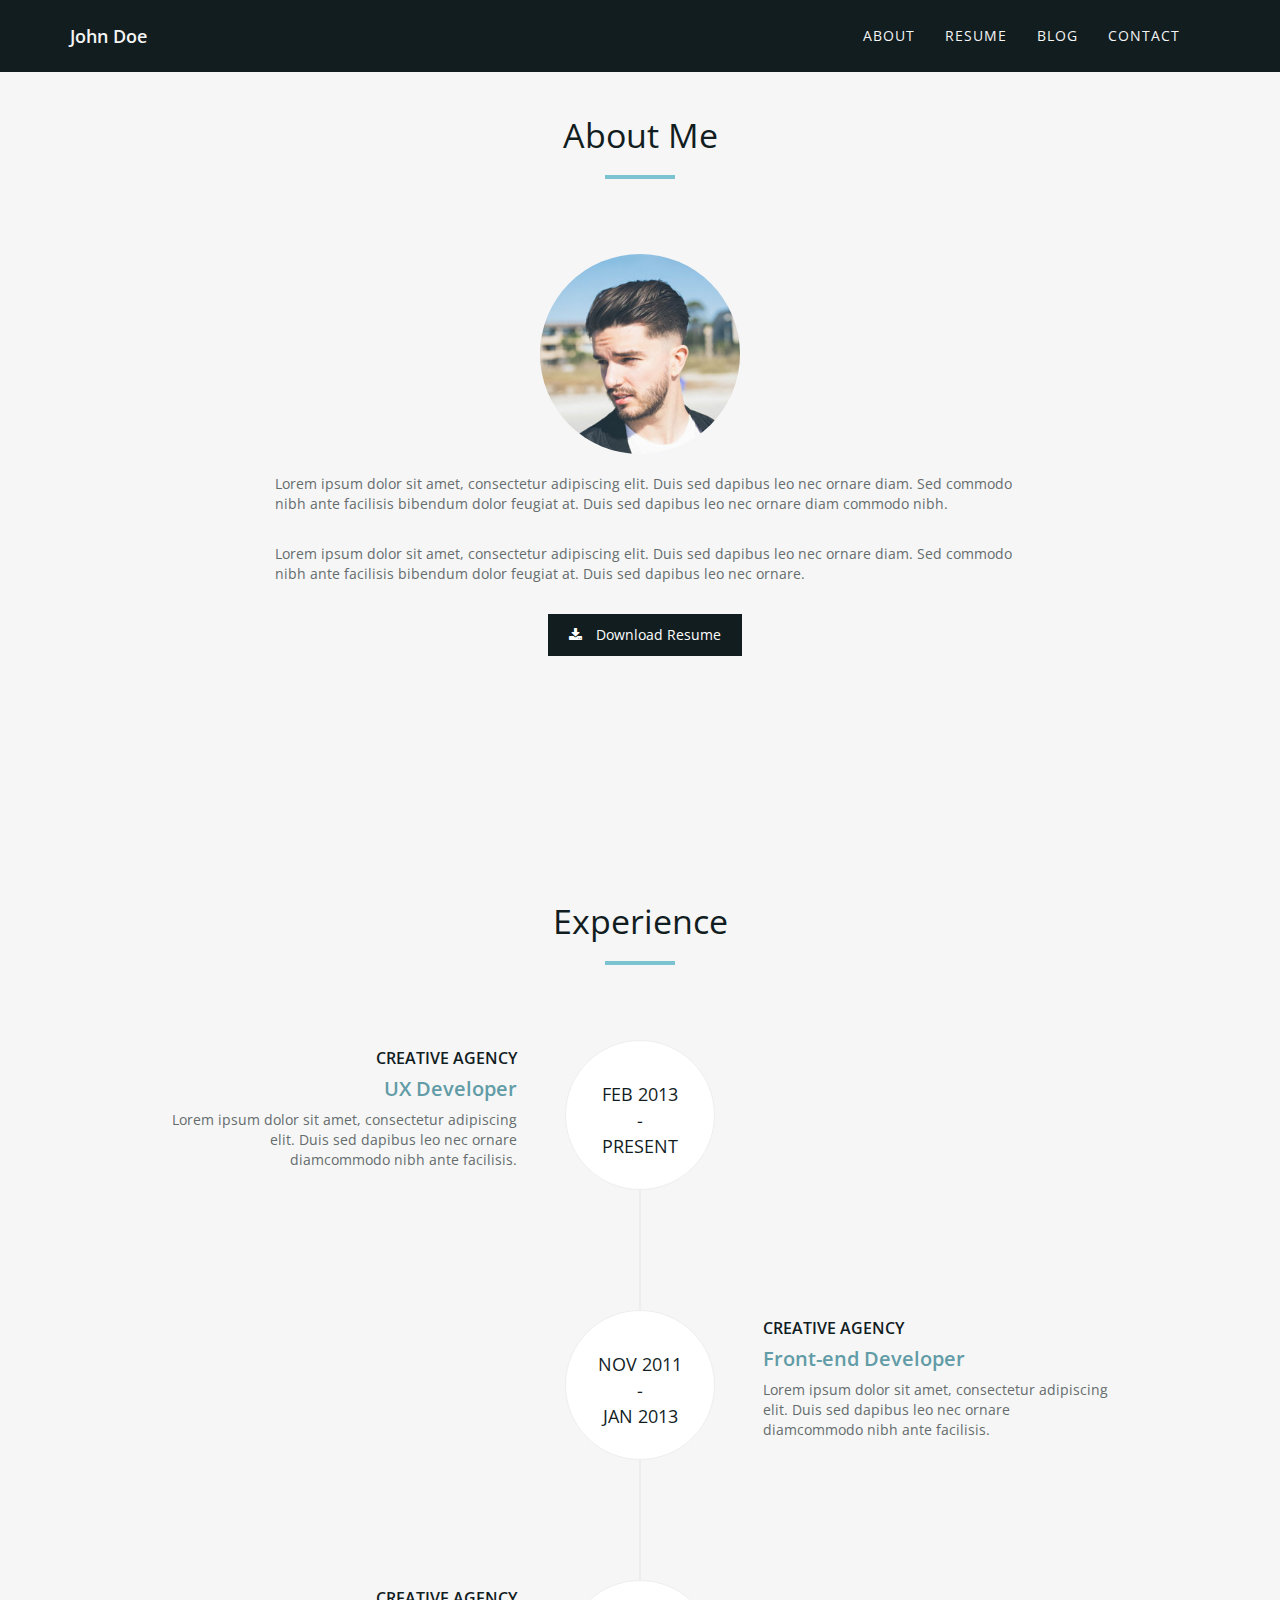
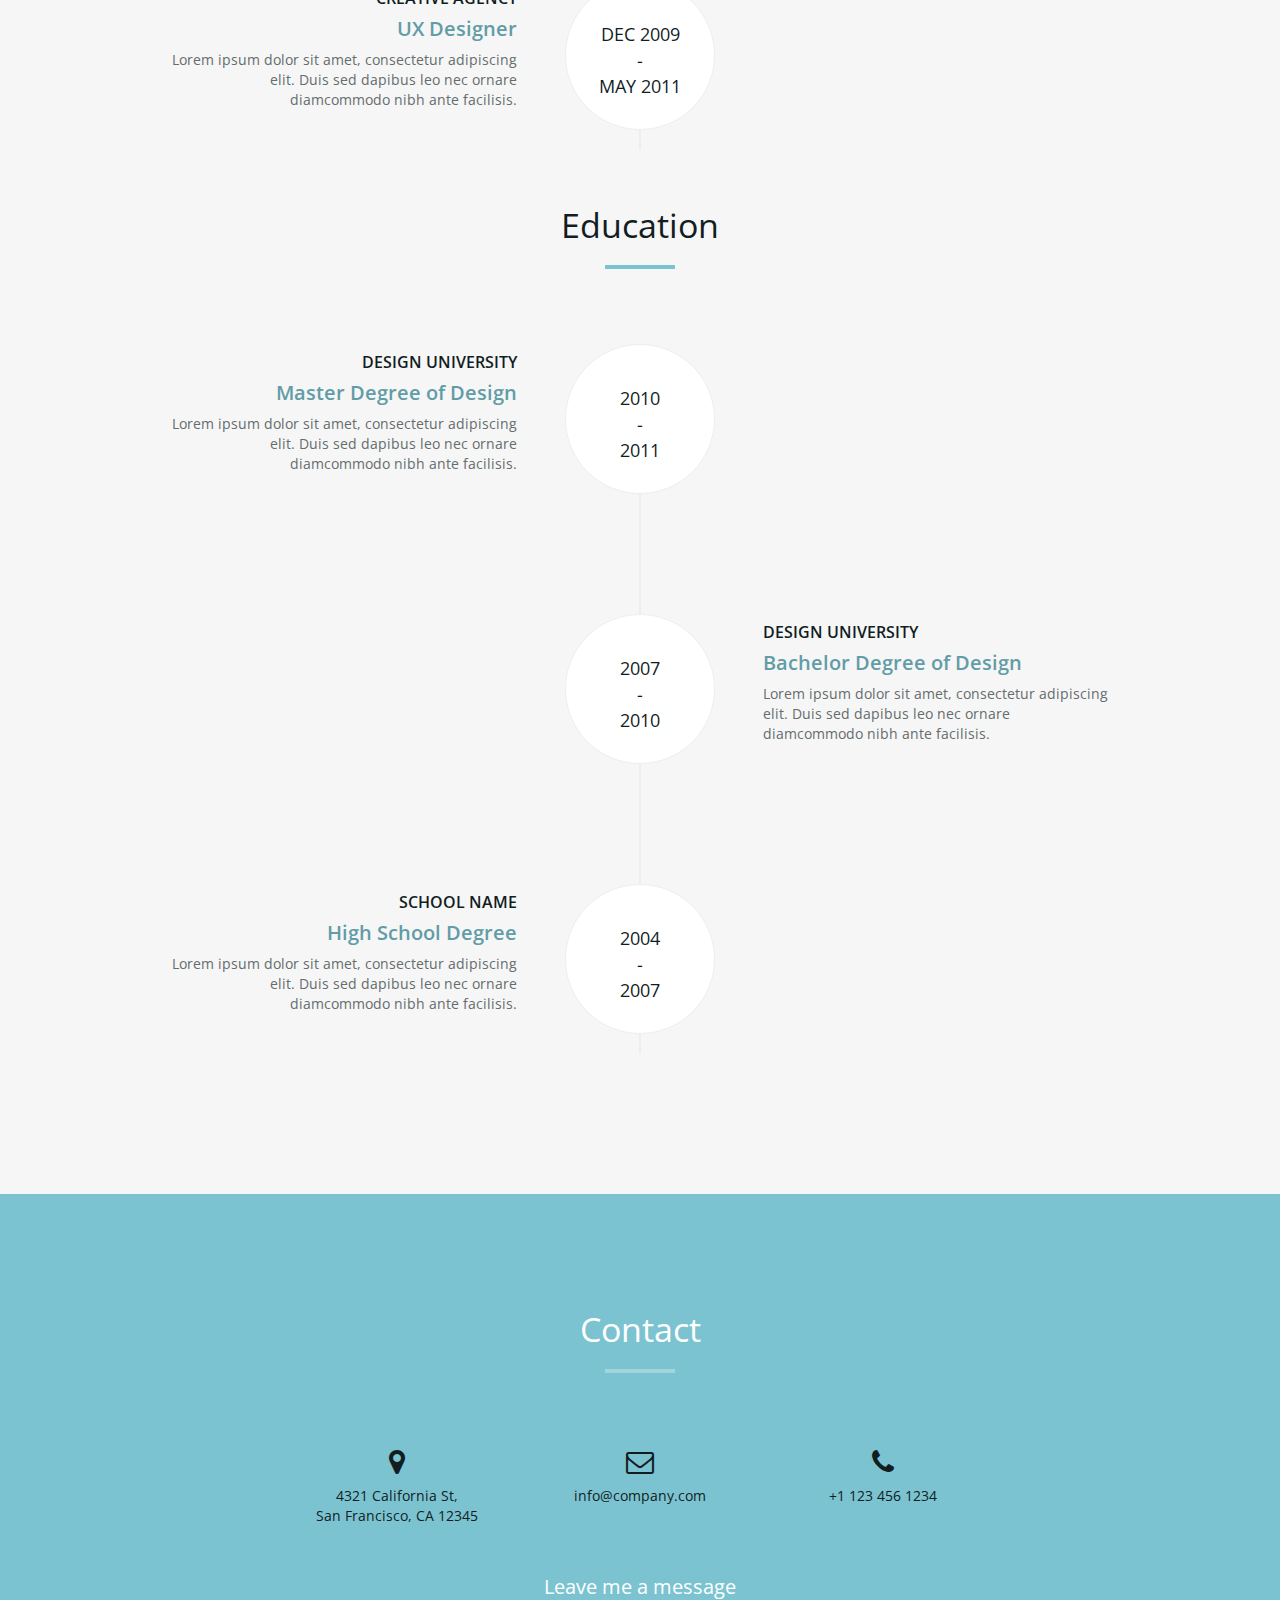
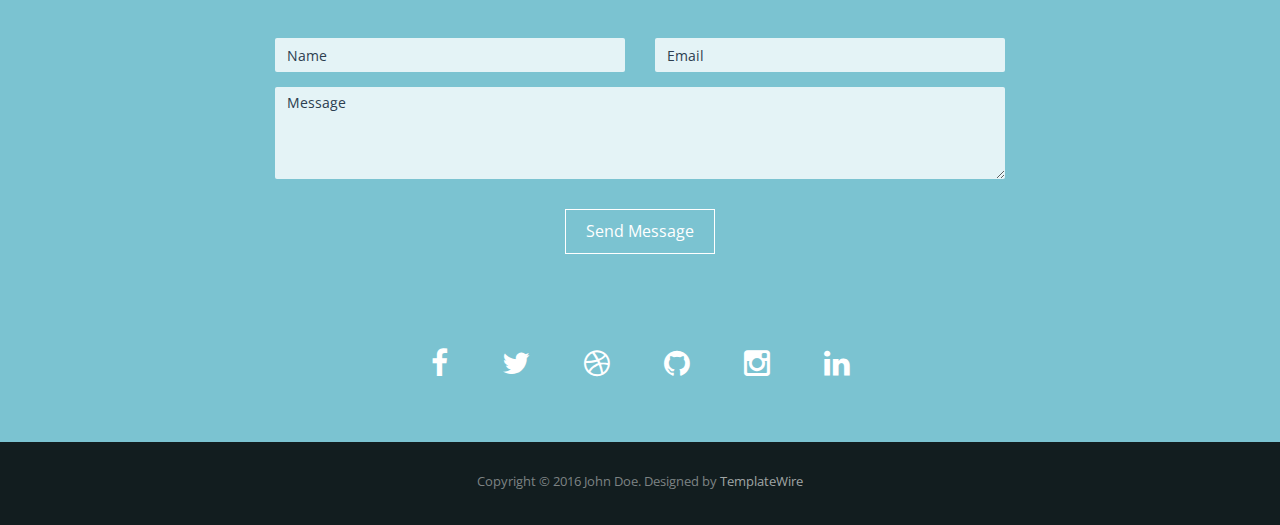
==== index.html @ 3c4998ad "first commit" ====
<!DOCTYPE html>
<html lang="en">
<head>
<meta charset="utf-8">
<meta name="viewport" content="width=device-width, initial-scale=1">
<title>John Doe - UX Designer & Front End Developer</title>
<meta name="description" content="">
<meta name="author" content="">

<!-- Favicons
    ================================================== -->
<link rel="shortcut icon" href="img/favicon.ico" type="image/x-icon">
<link rel="apple-touch-icon" href="img/apple-touch-icon.png">
<link rel="apple-touch-icon" sizes="72x72" href="img/apple-touch-icon-72x72.png">
<link rel="apple-touch-icon" sizes="114x114" href="img/apple-touch-icon-114x114.png">

<!-- Bootstrap -->
<link rel="stylesheet" type="text/css"  href="css/bootstrap.css">
<link rel="stylesheet" type="text/css" href="fonts/font-awesome/css/font-awesome.css">

<!-- Stylesheet
    ================================================== -->
<link rel="stylesheet" type="text/css"  href="css/style.css">
<link rel="stylesheet" type="text/css" href="css/prettyPhoto.css">
<link href='http://fonts.googleapis.com/css?family=Lato:400,700,900,300' rel='stylesheet' type='text/css'>
<link href='http://fonts.googleapis.com/css?family=Open+Sans:400,700,800,600,300' rel='stylesheet' type='text/css'>
<script type="text/javascript" src="js/modernizr.custom.js"></script>

<!-- HTML5 shim and Respond.js for IE8 support of HTML5 elements and media queries -->
<!-- WARNING: Respond.js doesn't work if you view the page via file:// -->
<!--[if lt IE 9]>
      <script src="https://oss.maxcdn.com/html5shiv/3.7.2/html5shiv.min.js"></script>
      <script src="https://oss.maxcdn.com/respond/1.4.2/respond.min.js"></script>
    <![endif]-->
</head>
<body id="page-top" data-spy="scroll" data-target=".navbar-fixed-top">

<!-- Navigation -->
<div id="nav">
  <nav class="navbar navbar-custom">
    <div class="container">
      <div class="navbar-header">
        <button type="button" class="navbar-toggle" data-toggle="collapse" data-target=".navbar-main-collapse"> <i class="fa fa-bars"></i> </button>
        <a class="navbar-brand page-scroll" href="#page-top">John Doe</a> </div>
      
      <!-- Collect the nav links, forms, and other content for toggling -->
      <div class="collapse navbar-collapse navbar-right navbar-main-collapse">
        <ul class="nav navbar-nav">
          <!-- Hidden li included to remove active class from about link when scrolled up past about section -->
          <li class="hidden"> <a href="#page-top"></a> </li>
          <li> <a class="page-scroll" href="#about">About</a> </li>
          <li> <a class="page-scroll" href="#resume">Resume</a> </li>
          <li> <a class="page-scroll" href="blog.html">Blog</a> </li>
          <li> <a class="page-scroll" href="#contact">Contact</a> </li>
        </ul>
      </div>
    </div>
  </nav>
</div>
<!-- About Section -->
<div id="about">
  <div class="container">
    <div class="section-title text-center center">
      <h2>About Me</h2>
      <hr>
    </div>
    <div class="row">
      <div class="col-md-12 text-center"><img src="img/about.jpg" class="img-responsive"></div>
      <div class="col-md-8 col-md-offset-2">
        <div class="about-text">
          <p>Lorem ipsum dolor sit amet, consectetur adipiscing elit. Duis sed dapibus leo nec ornare diam. Sed commodo nibh ante facilisis bibendum dolor feugiat at. Duis sed dapibus leo nec ornare diam commodo nibh.</p>
          <p>Lorem ipsum dolor sit amet, consectetur adipiscing elit. Duis sed dapibus leo nec ornare diam. Sed commodo nibh ante facilisis bibendum dolor feugiat at. Duis sed dapibus leo nec ornare.</p>
          <p class="text-center"><a class="btn btn-primary" href="#"><i class="fa fa-download"></i> Download Resume</a></p>
        </div>
      </div>
    </div>
  </div>
</div>
<!-- Resume Section -->
<div id="resume" class="text-center">
  <div class="container">
    <div class="section-title center">
      <h2>Experience</h2>
      <hr>
    </div>
    <div class="row">
      <div class="col-lg-12">
        <ul class="timeline">
          <li>
            <div class="timeline-image">
              <h4>Feb 2013 <br>
                - <br>
                Present </h4>
            </div>
            <div class="timeline-panel">
              <div class="timeline-heading">
                <h4>Creative Agency</h4>
                <h4 class="subheading">UX Developer</h4>
              </div>
              <div class="timeline-body">
                <p>Lorem ipsum dolor sit amet, consectetur adipiscing elit. Duis sed dapibus leo nec ornare diamcommodo nibh ante facilisis.</p>
              </div>
            </div>
          </li>
          <li class="timeline-inverted">
            <div class="timeline-image">
              <h4>Nov 2011 <br>
                - <br>
                Jan 2013 </h4>
            </div>
            <div class="timeline-panel">
              <div class="timeline-heading">
                <h4>Creative Agency</h4>
                <h4 class="subheading">Front-end Developer</h4>
              </div>
              <div class="timeline-body">
                <p>Lorem ipsum dolor sit amet, consectetur adipiscing elit. Duis sed dapibus leo nec ornare diamcommodo nibh ante facilisis.</p>
              </div>
            </div>
          </li>
          <li>
            <div class="timeline-image">
              <h4>Dec 2009 <br>
                - <br>
                May 2011 </h4>
            </div>
            <div class="timeline-panel">
              <div class="timeline-heading">
                <h4>Creative Agency</h4>
                <h4 class="subheading">UX Designer</h4>
              </div>
              <div class="timeline-body">
                <p>Lorem ipsum dolor sit amet, consectetur adipiscing elit. Duis sed dapibus leo nec ornare diamcommodo nibh ante facilisis.</p>
              </div>
            </div>
          </li>
        </ul>
      </div>
    </div>
  </div>
  <div class="container">
    <div class="section-title center">
      <h2>Education</h2>
      <hr>
    </div>
    <div class="row">
      <div class="col-lg-12">
        <ul class="timeline">
          
          <!-- Education Section-->
          
          <li>
            <div class="timeline-image">
              <h4>2010 <br>
                - <br>
                2011 </h4>
            </div>
            <div class="timeline-panel">
              <div class="timeline-heading">
                <h4>Design University</h4>
                <h4 class="subheading">Master Degree of Design</h4>
              </div>
              <div class="timeline-body">
                <p>Lorem ipsum dolor sit amet, consectetur adipiscing elit. Duis sed dapibus leo nec ornare diamcommodo nibh ante facilisis.</p>
              </div>
            </div>
          </li>
          <li class="timeline-inverted">
            <div class="timeline-image">
              <h4>2007 <br>
                - <br>
                2010 </h4>
            </div>
            <div class="timeline-panel">
              <div class="timeline-heading">
                <h4>Design University</h4>
                <h4 class="subheading">Bachelor Degree of Design</h4>
              </div>
              <div class="timeline-body">
                <p>Lorem ipsum dolor sit amet, consectetur adipiscing elit. Duis sed dapibus leo nec ornare diamcommodo nibh ante facilisis.</p>
              </div>
            </div>
          </li>
          <li>
            <div class="timeline-image">
              <h4>2004 <br>
                - <br>
                2007 </h4>
            </div>
            <div class="timeline-panel">
              <div class="timeline-heading">
                <h4>School Name</h4>
                <h4 class="subheading">High School Degree</h4>
              </div>
              <div class="timeline-body">
                <p class="text-muted">Lorem ipsum dolor sit amet, consectetur adipiscing elit. Duis sed dapibus leo nec ornare diamcommodo nibh ante facilisis.</p>
              </div>
            </div>
          </li>
        </ul>
      </div>
    </div>
  </div>
</div>
<!-- Contact Section -->
<div id="contact" class="text-center">
  <div class="container">
    <div class="section-title center">
      <h2>Contact</h2>
      <hr>
    </div>
    <div class="col-md-8 col-md-offset-2">
      <div class="col-md-4"> <i class="fa fa-map-marker fa-2x"></i>
        <p>4321 California St,<br>
          San Francisco, CA 12345</p>
      </div>
      <div class="col-md-4"> <i class="fa fa-envelope-o fa-2x"></i>
        <p>info@company.com</p>
      </div>
      <div class="col-md-4"> <i class="fa fa-phone fa-2x"></i>
        <p> +1 123 456 1234</p>
      </div>
      <div class="clearfix"></div>
    </div>
    <div class="col-md-8 col-md-offset-2">
      <h3>Leave me a message</h3>
      <form method="post" action="https://briskforms.com/go/5cc84fe80882f3be2bf9abbc630e8c89">
        <div class="row">
          <div class="col-md-6">
            <div class="form-group">
              <input type="text" id="name" class="form-control" placeholder="Name" required="required">
              <p class="help-block text-danger"></p>
            </div>
          </div>
          <div class="col-md-6">
            <div class="form-group">
              <input type="email" id="email" class="form-control" placeholder="Email" required="required">
              <p class="help-block text-danger"></p>
            </div>
          </div>
        </div>
        <div class="form-group">
          <textarea name="message" id="message" class="form-control" rows="4" placeholder="Message" required></textarea>
          <p class="help-block text-danger"></p>
        </div>
        <div id="success"></div>
        <button type="submit" class="btn btn-default">Send Message</button>
      </form>
      <div class="social">
        <ul>
          <li><a href="#"><i class="fa fa-facebook"></i></a></li>
          <li><a href="#"><i class="fa fa-twitter"></i></a></li>
          <li><a href="#"><i class="fa fa-dribbble"></i></a></li>
          <li><a href="#"><i class="fa fa-github"></i></a></li>
          <li><a href="#"><i class="fa fa-instagram"></i></a></li>
          <li><a href="#"><i class="fa fa-linkedin"></i></a></li>
        </ul>
      </div>
    </div>
  </div>
</div>
<div id="footer">
  <div class="container text-center">
    <div class="fnav">
      <p>Copyright &copy; 2016 John Doe. Designed by <a href="http://www.templatewire.com" rel="nofollow">TemplateWire</a></p>
    </div>
  </div>
</div>
<script type="text/javascript" src="js/jquery.1.11.1.js"></script> 
<script type="text/javascript" src="js/bootstrap.js"></script> 
<script type="text/javascript" src="js/SmoothScroll.js"></script> 
<script type="text/javascript" src="js/easypiechart.js"></script> 
<script type="text/javascript" src="js/jquery.prettyPhoto.js"></script> 
<script type="text/javascript" src="js/jquery.isotope.js"></script> 
<script type="text/javascript" src="js/jquery.counterup.js"></script> 
<script type="text/javascript" src="js/waypoints.js"></script> 
<script type="text/javascript" src="js/jqBootstrapValidation.js"></script> 
<script type="text/javascript" src="js/contact_me.js"></script> 
<script type="text/javascript" src="js/main.js"></script>
</body>
</html>
---- css/style.css ----
body, html {
	font-family: 'Open Sans', sans-serif;
	text-rendering: optimizeLegibility !important;
	-webkit-font-smoothing: antialiased !important;
	color: #656c6d;
	width: 100% !important;
	height: 100% !important;
}
h1 {
	font-weight: 700;
}
h1 strong {
	font-weight: 900;
}
h2 {
	line-height: 20px;
	margin: 0;
	color: #121d1f;
	font-weight: 400;
	margin-bottom: 30px;
	font-size: 34px;
}
h3, h4 {
	color: #121d1f;
	font-size: 20px;
	font-weight: 600;
}
h5 {
	text-transform: uppercase;
	font-weight: 700;
	line-height: 20px;
}
p.intro {
	font-size: 16px;
	margin: 12px 0 0;
	line-height: 24px;
	font-family: 'Open Sans', sans-serif;
}
a {
	color: #333;
}
a:hover, a:focus {
	text-decoration: none;
	color: #7bc3d1;
}
ul, ol {
	list-style: none;
}
.clearfix:after {
	visibility: hidden;
	display: block;
	font-size: 0;
	content: " ";
	clear: both;
	height: 0;
}
.clearfix {
	display: inline-block;
}
* html .clearfix {
	height: 1%;
}
.clearfix {
	display: block;
}
ul, ol {
	padding: 0;
	webkit-padding: 0;
	moz-padding: 0;
}
hr {
	height: 4px;
	width: 70px;
	text-align: center;
	position: relative;
	background: #7bc3d1;
	margin: 0 auto;
	margin-bottom: 30px;
	border: 0;
}
/* Navigation */
#nav {
	z-index: 9999;
}
#nav.affix {
	position: fixed;
	top: 0;
	width: 100%
}
.navbar-custom {
	margin-bottom: 0;
	background-color: #121d1f;
	border-radius: 0px;
	padding: 10px 0;
}
.navbar-custom .navbar-brand {
	font-weight: 600;
}
.navbar-custom .navbar-brand:focus {
	outline: 0;
}
.navbar-custom .navbar-brand .navbar-toggle {
	padding: 4px 6px;
	font-size: 16px;
	color: #fff;
}
.navbar-custom .navbar-brand .navbar-toggle:focus, .navbar-custom .navbar-brand .navbar-toggle:active {
	outline: 0;
}
.navbar-custom a {
	color: #f4f5f6;
}
.navbar-custom .nav li a {
	text-transform: uppercase;
	letter-spacing: 1px;
	-webkit-transition: background .3s ease-in-out;
	-moz-transition: background .3s ease-in-out;
	transition: background .3s ease-in-out;
}
.navbar-custom .nav li a:hover {
	outline: 0;
	color: #7bc3d1;
	background-color: transparent;
}
.navbar-custom .nav li a:focus, .navbar-custom .nav li a:active {
	outline: 0;
	background-color: transparent;
	color: #7bc3d1;
}
.navbar-custom .nav li.active {
	outline: 0;
}
.navbar-custom .nav li.active a {
	background-color: rgba(255,255,255,.3);
}
.navbar-custom .nav li.active a:hover {
	color: #fff;
}
.btn-default {
	color: #fff;
	background-color: transparent;
	border-color: #fff;
	padding: 10px 20px;
	margin: 0;
	font-size: 16px;
	border-radius: 0;
}
.btn-default:hover, .btn-default:focus, .btn-default.focus, .btn-default:active, .btn-default.active {
	color: #fff;
	background-color: #121d1f;
	border-color: #121d1f;
}
.btn-primary {
	color: #fff;
	background-color: #121d1f;
	padding: 10px 20px;
	border-color: #121d1f;
	border-radius: 0;
}
.btn-primary:hover, .btn-primary:focus, .btn-primary.focus, .btn-primary:active, .btn-primary.active {
	color: #fff;
	background-color: #7bc3d1;
	border-color: #7bc3d1;
}
.btn-primary i.fa {
	margin-right: 10px;
}
/* Home Section */
.intro {
	display: table;
	width: 100%;
	height: auto;
	padding: 100px 0;
	text-align: center;
	color: #fff;
	background: url(../img/intro-bg.jpg) no-repeat center top;
	background-color: #7bc3d1;
	-webkit-background-size: cover;
	-moz-background-size: cover;
	background-size: cover;
	-o-background-size: cover;
}
.section-title.center {
	padding: 25px 0 45px 0;
}
/* About Section */
#about {
	padding: 100px 0;
	background: #f6f6f6;
}
#about .about-text {
	margin-left: 10px;
}
#about img {
	border-radius: 50%;
	width: 200px;
	height: 200px;
	display: inline-block;
}
#about p {
	margin-top: 20px;
	margin-bottom: 30px;
}
/* Skills Section */
#skills {
	padding: 100px 0;
	background: #7bc3d1;
}
#skills h2 {
	color: #fff;
}
#skills hr {
	background: rgba(255,255,255,0.3);
}
#skills .skill {
	margin-bottom: 40px;
	text-align: center;
	padding: 0px;
}
#skills .skill h4 {
	font-weight: 600;
	color: #fff;
}
.chart {
	position: relative;
	display: inline-block;
	width: 152px;
	height: 152px;
	margin-bottom: 26px;
	text-align: center;
}
.chart canvas {
	position: absolute;
	top: 0;
	left: 0;
}
.percent {
	display: inline-block;
	font-size: 21px;
	color: #121d1f;
	line-height: 152px;
	z-index: 2;
}
.percent:after {
	content: '%';
	margin-left: 0.1em;
	font-size: .8em;
}
/* Portfolio Section */
#portfolio {
	padding: 80px 0;
	background: #ffffff; /* Old browsers */
	background: -moz-linear-gradient(top, #ffffff 0%, #f4f5f6 49%, #ffffff 100%); /* FF3.6+ */
	background: -webkit-gradient(linear, left top, left bottom, color-stop(0%, #ffffff), color-stop(49%, #f4f5f6), color-stop(100%, #ffffff)); /* Chrome,Safari4+ */
	background: -webkit-linear-gradient(top, #ffffff 0%, #f4f5f6 49%, #ffffff 100%); /* Chrome10+,Safari5.1+ */
	background: -o-linear-gradient(top, #ffffff 0%, #f4f5f6 49%, #ffffff 100%); /* Opera 11.10+ */
	background: -ms-linear-gradient(top, #ffffff 0%, #f4f5f6 49%, #ffffff 100%); /* IE10+ */
	background: linear-gradient(to bottom, #ffffff 0%, #f4f5f6 49%, #ffffff 100%); /* W3C */
filter: progid:DXImageTransform.Microsoft.gradient( startColorstr='#ffffff', endColorstr='#ffffff', GradientType=0 ); /* IE6-9 */
}
.categories {
	padding-bottom: 30px;
	text-align: center;
}
ul.cat li {
	display: inline-block;
}
ol.type li {
	display: inline-block;
	margin-left: 20px;
}
ol.type li a {
	background: #7bc3d1;
	color: #fff;
	padding: 6px 14px;
}
ol.type li a.active {
	background: #121d1f;
	color: #fff;
}
ol.type li a:hover {
	background: #121d1f;
	color: #fff;
}
.isotope-item {
	z-index: 2
}
.isotope-hidden.isotope-item {
	z-index: 1
}
.isotope, .isotope .isotope-item {
	/* change duration value to whatever you like */
	-webkit-transition-duration: 0.8s;
	-moz-transition-duration: 0.8s;
	transition-duration: 0.8s;
}
.isotope-item {
	margin-right: -1px;
	-webkit-backface-visibility: hidden;
	backface-visibility: hidden;
}
.isotope {
	-webkit-backface-visibility: hidden;
	backface-visibility: hidden;
	-webkit-transition-property: height, width;
	-moz-transition-property: height, width;
	transition-property: height, width;
}
.isotope .isotope-item {
	-webkit-backface-visibility: hidden;
	backface-visibility: hidden;
	-webkit-transition-property: -webkit-transform, opacity;
	-moz-transition-property: -moz-transform, opacity;
	transition-property: transform, opacity;
}
.portfolio-item {
	margin: 15px 0;
	-webkit-transition: all 0.5s ease-out;
	-moz-transition: all 0.5s ease-out;
	-ms-transition: all 0.5s ease-out;
	-o-transition: all 0.5s ease-out;
	transition: all 0.5s ease-out;
}
.portfolio-item:hover {
	-webkit-transform: scale(1.1);
	-moz-transform: scale(1.1);
	-ms-transform: scale(1.1);
	-o-transform: scale(1.1);
	transform: scale(1.1);
}
.portfolio-item .hover-bg {
	height: 260px;
	overflow: hidden;
	position: relative;
}
.hover-bg .hover-text {
	position: absolute;
	text-align: center;
	margin: 0 auto;
	color: #ffffff;
	background: rgba(0, 0, 0, 0.66);
	padding: 33% 0 0 0;
	height: 100%;
	width: 100%;
	opacity: 0;
	transition: all 0.5s;
}
.hover-bg .hover-text>h4 {
	opacity: 0;
	color: #fff;
	font-weight: 400;
	-webkit-transform: translateY(100%);
	transform: translateY(100%);
	transition: all 0.3s;
}
.hover-bg:hover .hover-text>h4 {
	opacity: 1;
	-webkit-backface-visibility: hidden;
	-webkit-transform: translateY(0);
	transform: translateY(0);
}
.hover-bg .hover-text>i {
	opacity: 0;
	-webkit-transform: translateY(0);
	transform: translateY(0);
	transition: all 0.3s;
}
.hover-bg:hover .hover-text>i {
	opacity: 1;
	-webkit-backface-visibility: hidden;
	-webkit-transform: translateY(100%);
	transform: translateY(100%);
}
.hover-bg:hover .hover-text {
	opacity: 1;
}
#portfolio i.fa {
	font-size: 20px;
	padding: 5px;
	color: #E87E04;
}
/* Achivements Section */
#achievements {
	padding: 100px 0;
	background: #7bc3d1;
}
#achievements h2 {
	color: #fff;
}
#achievements hr {
	background: rgba(255,255,255,0.3);
}
.achievement-box h4 {
	color: #fff;
	font-size: 20px;
	font-weight: 400;
	margin-left: 5px;
}
.achievement-box span.count {
	font-size: 52px;
	font-weight: 600;
	display: block;
	color: #121d1f;
	padding: 0;
	margin: 0;
}
/* Resume Section */
#resume {
	padding: 100px 0;
	background: #f6f6f6;
}
.timeline {
	position: relative;
	padding: 0;
	list-style: none;
}
.timeline:before {
	content: "";
	position: absolute;
	top: 0;
	bottom: 0;
	left: 40px;
	width: 2px;
	margin-left: -1.5px;
	background-color: #eee;
}
.timeline>li {
	position: relative;
	margin-bottom: 50px;
	min-height: 50px;
}
.timeline>li:before, .timeline>li:after {
	content: " ";
	display: table;
}
.timeline>li:after {
	clear: both;
}
.timeline>li .timeline-panel {
	float: right;
	position: relative;
	width: 100%;
	padding: 0 20px 0 100px;
	text-align: left;
}
.timeline>li .timeline-panel:before {
	right: auto;
	left: -15px;
	border-right-width: 15px;
	border-left-width: 0;
}
.timeline>li .timeline-panel:after {
	right: auto;
	left: -14px;
	border-right-width: 14px;
	border-left-width: 0;
}
.timeline>li .timeline-image {
	z-index: 100;
	position: absolute;
	left: 0;
	width: 70px;
	height: 70px;
	margin-left: 0;
	border: 1px solid #eee;
	border-radius: 100%;
	text-align: center;
	background: #fff;
}
.timeline>li .timeline-image h4 {
	margin-top: 20px;
	font-size: 14px;
	text-transform: uppercase;
}
.timeline>li.timeline-inverted>.timeline-panel {
	float: right;
	padding: 0 20px 0 100px;
	text-align: left;
}
.timeline>li.timeline-inverted>.timeline-panel:before {
	right: auto;
	left: -15px;
	border-right-width: 15px;
	border-left-width: 0;
}
.timeline>li.timeline-inverted>.timeline-panel:after {
	right: auto;
	left: -14px;
	border-right-width: 14px;
	border-left-width: 0;
}
.timeline>li:last-child {
	margin-bottom: 40px;
}
.timeline .timeline-heading h4 {
	margin-top: 0;
	text-transform: uppercase;
	font-size: 16px;
}
.timeline .timeline-heading h2 {
	margin-top: 30px;
}
.timeline .timeline-heading h4.subheading {
	text-transform: none;
	color: #629ca7;
	font-size: 20px;
}
.timeline .timeline-body>p, .timeline .timeline-body>ul {
	margin-bottom: 0;
}
/* Contact Section */
#contact {
	padding: 100px 0 40px 0;
	color: #121d1f;
	background: #7bc3d1;
}
#contact h2 {
	color: #fff;
}
#contact hr {
	background: rgba(255,255,255,0.3);
}
#contact h3 {
	padding-top: 20px;
	font-size: 20px;
	font-weight: 400;
	color: #fff;
}
#contact form {
	padding: 30px 0;
}
#contact i.fa {
	color: #121d1f;
	margin-bottom: 10px;
}
#contact .text-danger {
	color: #E87E04;
	text-align: left;
}
label {
	font-size: 12px;
	font-weight: 400;
	font-family: 'Open Sans', sans-serif;
	float: left;
}
#contact .form-control {
	display: block;
	width: 100%;
	padding: 6px 12px;
	font-size: 14px;
	line-height: 1.42857143;
	color: #2c3e50;
	background-color: rgba(255,255,255,0.8);
	background-image: none;
	border: 0;
	border-radius: 2px;
	-webkit-box-shadow: none;
	box-shadow: none;
	-webkit-transition: none;
	-o-transition: none;
	transition: none;
}
#contact .form-control:focus {
	border-color: inherit;
	outline: 0;
	-webkit-box-shadow: transparent;
	box-shadow: transparent;
}
.form-control::-webkit-input-placeholder {
color: #2c3e50;
}
.form-control:-moz-placeholder {
color: #2c3e50;
}
.form-control::-moz-placeholder {
color: #2c3e50;
}
.form-control:-ms-input-placeholder {
color: #2c3e50;
}
#contact .social {
	margin-top: 60px;
}
#contact .social ul li {
	display: inline-block;
	margin: 0 20px;
}
#contact .social i.fa {
	font-size: 30px;
	padding: 4px 5px;
	color: #fff;
	transition: all 0.5s;
}
#contact .social i.fa:hover {
	color: #121d1f;
}
#contact .btn {
	background-color: transparent;
	border: 1px solid #fff;
	border-radius: 0;
	padding: 10px 20px;
	color: #fff;
	margin-top: 15px;
}
#contact .btn:hover, #contact .btn:focus {
	background-color: #121d1f;
	border: 1px solid #121d1f;
}
.btn:active, .btn.active {
	background-image: none;
	outline: 0;
	-webkit-box-shadow: none;
	box-shadow: none;
}
a:focus, .btn:focus, .btn:active:focus, .btn.active:focus, .btn.focus, .btn:active.focus, .btn.active.focus {
	outline: none;
	outline-offset: none;
}
/* Footer Section*/
#footer {
	background: #121d1f;
	color: #7d8384;
	padding: 30px 0 25px 0;
}
#footer p {
	font-size: 13px;
}
#footer a {
	color: #a0a5a5;
}
#footer a:hover {
	color: #7bc3d1;
}

/* Media Queries */
@media(min-width:768px) {
.intro {
	height: 100%;
	padding: 0;
	text-align: left;
	color: #fff;
}
.intro H1 {
	font-size: 60px;
	font-weight: 500;
	letter-spacing: -2px;
}
.intro .name {
	font-weight: 600;
}
.intro .intro-text {
	max-width: 75%;
}
.intro .intro-text p {
	font-family: 'Lato', sans-serif;
	font-size: 20px;
	margin-bottom: 40px;
	margin-top: 20px;
}
section {
	padding: 120px 0;
}
header .intro-text {
	padding-top: 300px;
	padding-bottom: 200px;
}
.timeline:before {
	left: 50%;
}
.timeline>li {
	margin-bottom: 100px;
	min-height: 100px;
}
.timeline>li .timeline-panel {
	float: left;
	width: 41%;
	padding: 0 20px 20px 30px;
	text-align: right;
}
.timeline>li .timeline-image {
	left: 50%;
	width: 100px;
	height: 100px;
	margin-left: -50px;
}
.timeline>li .timeline-image h4 {
	margin-top: 16px;
	line-height: 18px;
	font-weight: 400;
}
.timeline>li.timeline-inverted>.timeline-panel {
	float: right;
	padding: 0 30px 20px 20px;
	text-align: left;
}
}

@media(min-width:992px) {
#here-me h1 {
	margin: 10px 0 0px;
}
.timeline>li {
	min-height: 150px;
}
.timeline>li .timeline-panel {
	padding: 0 20px 20px;
}
.timeline>li .timeline-image {
	width: 150px;
	height: 150px;
	margin-left: -75px;
}
.timeline>li .timeline-image h4 {
	margin-top: 30px;
	font-size: 18px;
	line-height: 26px;
}
.timeline>li.timeline-inverted>.timeline-panel {
	padding: 0 20px 20px;
}
}

@media(min-width:1200px) {
.timeline>li {
	min-height: 170px;
}
.timeline>li .timeline-panel {
	padding: 10px 20px 20px 100px;
}
.timeline>li .timeline-image {
	width: 150px;
	height: 150px;
	margin-left: -75px;
}
.timeline>li .timeline-image h4 {
	margin-top: 40px;
	font-weight: 400;
}
.timeline>li.timeline-inverted>.timeline-panel {
	padding: 10px 100px 20px 20px;
}
}
---- css/prettyPhoto.css ----
div.pp_default .pp_top,div.pp_default .pp_top .pp_middle,div.pp_default .pp_top .pp_left,div.pp_default .pp_top .pp_right,div.pp_default .pp_bottom,div.pp_default .pp_bottom .pp_left,div.pp_default .pp_bottom .pp_middle,div.pp_default .pp_bottom .pp_right{height:13px}
div.pp_default .pp_top .pp_left{background:url(../img/prettyPhoto/default/sprite.png) -78px -93px no-repeat}
div.pp_default .pp_top .pp_middle{background:url(../img/prettyPhoto/default/sprite_x.png) top left repeat-x}
div.pp_default .pp_top .pp_right{background:url(../img/prettyPhoto/default/sprite.png) -112px -93px no-repeat}
div.pp_default .pp_content .ppt{color:#f8f8f8}
div.pp_default .pp_content_container .pp_left{background:url(../img/prettyPhoto/default/sprite_y.png) -7px 0 repeat-y;padding-left:13px}
div.pp_default .pp_content_container .pp_right{background:url(../img/prettyPhoto/default/sprite_y.png) top right repeat-y;padding-right:13px}
div.pp_default .pp_next:hover{background:url(../img/prettyPhoto/default/sprite_next.png) center right no-repeat;cursor:pointer}
div.pp_default .pp_previous:hover{background:url(../img/prettyPhoto/default/sprite_prev.png) center left no-repeat;cursor:pointer}
div.pp_default .pp_expand{background:url(../img/prettyPhoto/default/sprite.png) 0 -29px no-repeat;cursor:pointer;width:28px;height:28px}
div.pp_default .pp_expand:hover{background:url(../img/prettyPhoto/default/sprite.png) 0 -56px no-repeat;cursor:pointer}
div.pp_default .pp_contract{background:url(../img/prettyPhoto/default/sprite.png) 0 -84px no-repeat;cursor:pointer;width:28px;height:28px}
div.pp_default .pp_contract:hover{background:url(../img/prettyPhoto/default/sprite.png) 0 -113px no-repeat;cursor:pointer}
div.pp_default .pp_close{width:30px;height:30px;background:url(../img/prettyPhoto/default/sprite.png) 2px 1px no-repeat;cursor:pointer}
div.pp_default .pp_gallery ul li a{background:url(../img/prettyPhoto/default/default_thumb.png) center center #f8f8f8;border:1px solid #aaa}
div.pp_default .pp_social{margin-top:7px}
div.pp_default .pp_gallery a.pp_arrow_previous,div.pp_default .pp_gallery a.pp_arrow_next{position:static;left:auto}
div.pp_default .pp_nav .pp_play,div.pp_default .pp_nav .pp_pause{background:url(../img/prettyPhoto/default/sprite.png) -51px 1px no-repeat;height:30px;width:30px}
div.pp_default .pp_nav .pp_pause{background-position:-51px -29px}
div.pp_default a.pp_arrow_previous,div.pp_default a.pp_arrow_next{background:url(../img/prettyPhoto/default/sprite.png) -31px -3px no-repeat;height:20px;width:20px;margin:4px 0 0}
div.pp_default a.pp_arrow_next{left:52px;background-position:-82px -3px}
div.pp_default .pp_content_container .pp_details{margin-top:5px}
div.pp_default .pp_nav{clear:none;height:30px;width:110px;position:relative}
div.pp_default .pp_nav .currentTextHolder{font-family:Georgia;font-style:italic;color:#999;font-size:11px;left:75px;line-height:25px;position:absolute;top:2px;margin:0;padding:0 0 0 10px}
div.pp_default .pp_close:hover,div.pp_default .pp_nav .pp_play:hover,div.pp_default .pp_nav .pp_pause:hover,div.pp_default .pp_arrow_next:hover,div.pp_default .pp_arrow_previous:hover{opacity:0.7}
div.pp_default .pp_description{font-size:13px;font-weight:500;line-height:14px;margin:5px 50px 5px 0}
div.pp_default .pp_bottom .pp_left{background:url(../img/prettyPhoto/default/sprite.png) -78px -127px no-repeat}
div.pp_default .pp_bottom .pp_middle{background:url(../img/prettyPhoto/default/sprite_x.png) bottom left repeat-x}
div.pp_default .pp_bottom .pp_right{background:url(../img/prettyPhoto/default/sprite.png) -112px -127px no-repeat}
div.pp_default .pp_loaderIcon{background:url(../img/prettyPhoto/default/loader.gif) center center no-repeat}
div.light_rounded .pp_top .pp_left{background:url(../img/prettyPhoto/light_rounded/sprite.png) -88px -53px no-repeat}
div.light_rounded .pp_top .pp_right{background:url(../img/prettyPhoto/light_rounded/sprite.png) -110px -53px no-repeat}
div.light_rounded .pp_next:hover{background:url(../img/prettyPhoto/light_rounded/btnNext.png) center right no-repeat;cursor:pointer}
div.light_rounded .pp_previous:hover{background:url(../img/prettyPhoto/light_rounded/btnPrevious.png) center left no-repeat;cursor:pointer}
div.light_rounded .pp_expand{background:url(../img/prettyPhoto/light_rounded/sprite.png) -31px -26px no-repeat;cursor:pointer}
div.light_rounded .pp_expand:hover{background:url(../img/prettyPhoto/light_rounded/sprite.png) -31px -47px no-repeat;cursor:pointer}
div.light_rounded .pp_contract{background:url(../img/prettyPhoto/light_rounded/sprite.png) 0 -26px no-repeat;cursor:pointer}
div.light_rounded .pp_contract:hover{background:url(../img/prettyPhoto/light_rounded/sprite.png) 0 -47px no-repeat;cursor:pointer}
div.light_rounded .pp_close{width:75px;height:22px;background:url(../img/prettyPhoto/light_rounded/sprite.png) -1px -1px no-repeat;cursor:pointer}
div.light_rounded .pp_nav .pp_play{background:url(../img/prettyPhoto/light_rounded/sprite.png) -1px -100px no-repeat;height:15px;width:14px}
div.light_rounded .pp_nav .pp_pause{background:url(../img/prettyPhoto/light_rounded/sprite.png) -24px -100px no-repeat;height:15px;width:14px}
div.light_rounded .pp_arrow_previous{background:url(../img/prettyPhoto/light_rounded/sprite.png) 0 -71px no-repeat}
div.light_rounded .pp_arrow_next{background:url(../img/prettyPhoto/light_rounded/sprite.png) -22px -71px no-repeat}
div.light_rounded .pp_bottom .pp_left{background:url(../img/prettyPhoto/light_rounded/sprite.png) -88px -80px no-repeat}
div.light_rounded .pp_bottom .pp_right{background:url(../img/prettyPhoto/light_rounded/sprite.png) -110px -80px no-repeat}
div.dark_rounded .pp_top .pp_left{background:url(../img/prettyPhoto/dark_rounded/sprite.png) -88px -53px no-repeat}
div.dark_rounded .pp_top .pp_right{background:url(../img/prettyPhoto/dark_rounded/sprite.png) -110px -53px no-repeat}
div.dark_rounded .pp_content_container .pp_left{background:url(../img/prettyPhoto/dark_rounded/contentPattern.png) top left repeat-y}
div.dark_rounded .pp_content_container .pp_right{background:url(../img/prettyPhoto/dark_rounded/contentPattern.png) top right repeat-y}
div.dark_rounded .pp_next:hover{background:url(../img/prettyPhoto/dark_rounded/btnNext.png) center right no-repeat;cursor:pointer}
div.dark_rounded .pp_previous:hover{background:url(../img/prettyPhoto/dark_rounded/btnPrevious.png) center left no-repeat;cursor:pointer}
div.dark_rounded .pp_expand{background:url(../img/prettyPhoto/dark_rounded/sprite.png) -31px -26px no-repeat;cursor:pointer}
div.dark_rounded .pp_expand:hover{background:url(../img/prettyPhoto/dark_rounded/sprite.png) -31px -47px no-repeat;cursor:pointer}
div.dark_rounded .pp_contract{background:url(../img/prettyPhoto/dark_rounded/sprite.png) 0 -26px no-repeat;cursor:pointer}
div.dark_rounded .pp_contract:hover{background:url(../img/prettyPhoto/dark_rounded/sprite.png) 0 -47px no-repeat;cursor:pointer}
div.dark_rounded .pp_close{width:75px;height:22px;background:url(../img/prettyPhoto/dark_rounded/sprite.png) -1px -1px no-repeat;cursor:pointer}
div.dark_rounded .pp_description{margin-right:85px;color:#fff}
div.dark_rounded .pp_nav .pp_play{background:url(../img/prettyPhoto/dark_rounded/sprite.png) -1px -100px no-repeat;height:15px;width:14px}
div.dark_rounded .pp_nav .pp_pause{background:url(../img/prettyPhoto/dark_rounded/sprite.png) -24px -100px no-repeat;height:15px;width:14px}
div.dark_rounded .pp_arrow_previous{background:url(../img/prettyPhoto/dark_rounded/sprite.png) 0 -71px no-repeat}
div.dark_rounded .pp_arrow_next{background:url(../img/prettyPhoto/dark_rounded/sprite.png) -22px -71px no-repeat}
div.dark_rounded .pp_bottom .pp_left{background:url(../img/prettyPhoto/dark_rounded/sprite.png) -88px -80px no-repeat}
div.dark_rounded .pp_bottom .pp_right{background:url(../img/prettyPhoto/dark_rounded/sprite.png) -110px -80px no-repeat}
div.dark_rounded .pp_loaderIcon{background:url(../img/prettyPhoto/dark_rounded/loader.gif) center center no-repeat}
div.dark_square .pp_left,div.dark_square .pp_middle,div.dark_square .pp_right,div.dark_square .pp_content{background:#000}
div.dark_square .pp_description{color:#fff;margin:0 85px 0 0}
div.dark_square .pp_loaderIcon{background:url(../img/prettyPhoto/dark_square/loader.gif) center center no-repeat}
div.dark_square .pp_expand{background:url(../img/prettyPhoto/dark_square/sprite.png) -31px -26px no-repeat;cursor:pointer}
div.dark_square .pp_expand:hover{background:url(../img/prettyPhoto/dark_square/sprite.png) -31px -47px no-repeat;cursor:pointer}
div.dark_square .pp_contract{background:url(../img/prettyPhoto/dark_square/sprite.png) 0 -26px no-repeat;cursor:pointer}
div.dark_square .pp_contract:hover{background:url(../img/prettyPhoto/dark_square/sprite.png) 0 -47px no-repeat;cursor:pointer}
div.dark_square .pp_close{width:75px;height:22px;background:url(../img/prettyPhoto/dark_square/sprite.png) -1px -1px no-repeat;cursor:pointer}
div.dark_square .pp_nav{clear:none}
div.dark_square .pp_nav .pp_play{background:url(../img/prettyPhoto/dark_square/sprite.png) -1px -100px no-repeat;height:15px;width:14px}
div.dark_square .pp_nav .pp_pause{background:url(../img/prettyPhoto/dark_square/sprite.png) -24px -100px no-repeat;height:15px;width:14px}
div.dark_square .pp_arrow_previous{background:url(../img/prettyPhoto/dark_square/sprite.png) 0 -71px no-repeat}
div.dark_square .pp_arrow_next{background:url(../img/prettyPhoto/dark_square/sprite.png) -22px -71px no-repeat}
div.dark_square .pp_next:hover{background:url(../img/prettyPhoto/dark_square/btnNext.png) center right no-repeat;cursor:pointer}
div.dark_square .pp_previous:hover{background:url(../img/prettyPhoto/dark_square/btnPrevious.png) center left no-repeat;cursor:pointer}
div.light_square .pp_expand{background:url(../img/prettyPhoto/light_square/sprite.png) -31px -26px no-repeat;cursor:pointer}
div.light_square .pp_expand:hover{background:url(../img/prettyPhoto/light_square/sprite.png) -31px -47px no-repeat;cursor:pointer}
div.light_square .pp_contract{background:url(../img/prettyPhoto/light_square/sprite.png) 0 -26px no-repeat;cursor:pointer}
div.light_square .pp_contract:hover{background:url(../img/prettyPhoto/light_square/sprite.png) 0 -47px no-repeat;cursor:pointer}
div.light_square .pp_close{width:75px;height:22px;background:url(../img/prettyPhoto/light_square/sprite.png) -1px -1px no-repeat;cursor:pointer}
div.light_square .pp_nav .pp_play{background:url(../img/prettyPhoto/light_square/sprite.png) -1px -100px no-repeat;height:15px;width:14px}
div.light_square .pp_nav .pp_pause{background:url(../img/prettyPhoto/light_square/sprite.png) -24px -100px no-repeat;height:15px;width:14px}
div.light_square .pp_arrow_previous{background:url(../img/prettyPhoto/light_square/sprite.png) 0 -71px no-repeat}
div.light_square .pp_arrow_next{background:url(../img/prettyPhoto/light_square/sprite.png) -22px -71px no-repeat}
div.light_square .pp_next:hover{background:url(../img/prettyPhoto/light_square/btnNext.png) center right no-repeat;cursor:pointer}
div.light_square .pp_previous:hover{background:url(../img/prettyPhoto/light_square/btnPrevious.png) center left no-repeat;cursor:pointer}
div.facebook .pp_top .pp_left{background:url(../img/prettyPhoto/facebook/sprite.png) -88px -53px no-repeat}
div.facebook .pp_top .pp_middle{background:url(../img/prettyPhoto/facebook/contentPatternTop.png) top left repeat-x}
div.facebook .pp_top .pp_right{background:url(../img/prettyPhoto/facebook/sprite.png) -110px -53px no-repeat}
div.facebook .pp_content_container .pp_left{background:url(../img/prettyPhoto/facebook/contentPatternLeft.png) top left repeat-y}
div.facebook .pp_content_container .pp_right{background:url(../img/prettyPhoto/facebook/contentPatternRight.png) top right repeat-y}
div.facebook .pp_expand{background:url(../img/prettyPhoto/facebook/sprite.png) -31px -26px no-repeat;cursor:pointer}
div.facebook .pp_expand:hover{background:url(../img/prettyPhoto/facebook/sprite.png) -31px -47px no-repeat;cursor:pointer}
div.facebook .pp_contract{background:url(../img/prettyPhoto/facebook/sprite.png) 0 -26px no-repeat;cursor:pointer}
div.facebook .pp_contract:hover{background:url(../img/prettyPhoto/facebook/sprite.png) 0 -47px no-repeat;cursor:pointer}
div.facebook .pp_close{width:22px;height:22px;background:url(../img/prettyPhoto/facebook/sprite.png) -1px -1px no-repeat;cursor:pointer}
div.facebook .pp_description{margin:0 37px 0 0}
div.facebook .pp_loaderIcon{background:url(../img/prettyPhoto/facebook/loader.gif) center center no-repeat}
div.facebook .pp_arrow_previous{background:url(../img/prettyPhoto/facebook/sprite.png) 0 -71px no-repeat;height:22px;margin-top:0;width:22px}
div.facebook .pp_arrow_previous.disabled{background-position:0 -96px;cursor:default}
div.facebook .pp_arrow_next{background:url(../img/prettyPhoto/facebook/sprite.png) -32px -71px no-repeat;height:22px;margin-top:0;width:22px}
div.facebook .pp_arrow_next.disabled{background-position:-32px -96px;cursor:default}
div.facebook .pp_nav{margin-top:0}
div.facebook .pp_nav p{font-size:15px;padding:0 3px 0 4px}
div.facebook .pp_nav .pp_play{background:url(../img/prettyPhoto/facebook/sprite.png) -1px -123px no-repeat;height:22px;width:22px}
div.facebook .pp_nav .pp_pause{background:url(../img/prettyPhoto/facebook/sprite.png) -32px -123px no-repeat;height:22px;width:22px}
div.facebook .pp_next:hover{background:url(../img/prettyPhoto/facebook/btnNext.png) center right no-repeat;cursor:pointer}
div.facebook .pp_previous:hover{background:url(../img/prettyPhoto/facebook/btnPrevious.png) center left no-repeat;cursor:pointer}
div.facebook .pp_bottom .pp_left{background:url(../img/prettyPhoto/facebook/sprite.png) -88px -80px no-repeat}
div.facebook .pp_bottom .pp_middle{background:url(../img/prettyPhoto/facebook/contentPatternBottom.png) top left repeat-x}
div.facebook .pp_bottom .pp_right{background:url(../img/prettyPhoto/facebook/sprite.png) -110px -80px no-repeat}
div.pp_pic_holder a:focus{outline:none}
div.pp_overlay{background:#000;display:none;left:0;position:absolute;top:0;width:100%;z-index:9500}
div.pp_pic_holder{display:none;position:absolute;width:100px;z-index:10000}
.pp_content{height:40px;min-width:40px}
* html .pp_content{width:40px}
.pp_content_container{position:relative;text-align:left;width:100%}
.pp_content_container .pp_left{padding-left:20px}
.pp_content_container .pp_right{padding-right:20px}
.pp_content_container .pp_details{float:left;margin:10px 0 2px}
.pp_description{display:none;margin:0}
.pp_social{float:left;margin:0}
.pp_social .facebook{float:left;margin-left:5px;width:55px;overflow:hidden}
.pp_social .twitter{float:left}
.pp_nav{clear:right;float:left;margin:3px 10px 0 0}
.pp_nav p{float:left;white-space:nowrap;margin:2px 4px}
.pp_nav .pp_play,.pp_nav .pp_pause{float:left;margin-right:4px;text-indent:-10000px}
a.pp_arrow_previous,a.pp_arrow_next{display:block;float:left;height:15px;margin-top:3px;overflow:hidden;text-indent:-10000px;width:14px}
.pp_hoverContainer{position:absolute;top:0;width:100%;z-index:2000}
.pp_gallery{display:none;left:50%;margin-top:-50px;position:absolute;z-index:10000}
.pp_gallery div{float:left;overflow:hidden;position:relative}
.pp_gallery ul{float:left;height:35px;position:relative;white-space:nowrap;margin:0 0 0 5px;padding:0}
.pp_gallery ul a{border:1px rgba(0,0,0,0.5) solid;display:block;float:left;height:33px;overflow:hidden}
.pp_gallery ul a img{border:0}
.pp_gallery li{display:block;float:left;margin:0 5px 0 0;padding:0}
.pp_gallery li.default a{background:url(../img/prettyPhoto/facebook/default_thumbnail.gif) 0 0 no-repeat;display:block;height:33px;width:50px}
.pp_gallery .pp_arrow_previous,.pp_gallery .pp_arrow_next{margin-top:7px!important}
a.pp_next{background:url(../img/prettyPhoto/light_rounded/btnNext.png) 10000px 10000px no-repeat;display:block;float:right;height:100%;text-indent:-10000px;width:49%}
a.pp_previous{background:url(../img/prettyPhoto/light_rounded/btnNext.png) 10000px 10000px no-repeat;display:block;float:left;height:100%;text-indent:-10000px;width:49%}
a.pp_expand,a.pp_contract{cursor:pointer;display:none;height:20px;position:absolute;right:30px;text-indent:-10000px;top:10px;width:20px;z-index:20000}
a.pp_close{position:absolute;right:0;top:0;display:block;line-height:22px;text-indent:-10000px}
.pp_loaderIcon{display:block;height:24px;left:50%;position:absolute;top:50%;width:24px;margin:-12px 0 0 -12px}
#pp_full_res{line-height:1!important}
#pp_full_res .pp_inline{text-align:left}
#pp_full_res .pp_inline p{margin:0 0 15px}
div.ppt{color:#fff;display:none;font-size:17px;z-index:9999;margin:0 0 5px 15px}
div.pp_default .pp_content,div.light_rounded .pp_content{background-color:#fff}
div.pp_default #pp_full_res .pp_inline,div.light_rounded .pp_content .ppt,div.light_rounded #pp_full_res .pp_inline,div.light_square .pp_content .ppt,div.light_square #pp_full_res .pp_inline,div.facebook .pp_content .ppt,div.facebook #pp_full_res .pp_inline{color:#000}
div.pp_default .pp_gallery ul li a:hover,div.pp_default .pp_gallery ul li.selected a,.pp_gallery ul a:hover,.pp_gallery li.selected a{border-color:#fff}
div.pp_default .pp_details,div.light_rounded .pp_details,div.dark_rounded .pp_details,div.dark_square .pp_details,div.light_square .pp_details,div.facebook .pp_details{position:relative}
div.light_rounded .pp_top .pp_middle,div.light_rounded .pp_content_container .pp_left,div.light_rounded .pp_content_container .pp_right,div.light_rounded .pp_bottom .pp_middle,div.light_square .pp_left,div.light_square .pp_middle,div.light_square .pp_right,div.light_square .pp_content,div.facebook .pp_content{background:#fff}
div.light_rounded .pp_description,div.light_square .pp_description{margin-right:85px}
div.light_rounded .pp_gallery a.pp_arrow_previous,div.light_rounded .pp_gallery a.pp_arrow_next,div.dark_rounded .pp_gallery a.pp_arrow_previous,div.dark_rounded .pp_gallery a.pp_arrow_next,div.dark_square .pp_gallery a.pp_arrow_previous,div.dark_square .pp_gallery a.pp_arrow_next,div.light_square .pp_gallery a.pp_arrow_previous,div.light_square .pp_gallery a.pp_arrow_next{margin-top:12px!important}
div.light_rounded .pp_arrow_previous.disabled,div.dark_rounded .pp_arrow_previous.disabled,div.dark_square .pp_arrow_previous.disabled,div.light_square .pp_arrow_previous.disabled{background-position:0 -87px;cursor:default}
div.light_rounded .pp_arrow_next.disabled,div.dark_rounded .pp_arrow_next.disabled,div.dark_square .pp_arrow_next.disabled,div.light_square .pp_arrow_next.disabled{background-position:-22px -87px;cursor:default}
div.light_rounded .pp_loaderIcon,div.light_square .pp_loaderIcon{background:url(../img/prettyPhoto/light_rounded/loader.gif) center center no-repeat}
div.dark_rounded .pp_top .pp_middle,div.dark_rounded .pp_content,div.dark_rounded .pp_bottom .pp_middle{background:url(../img/prettyPhoto/dark_rounded/contentPattern.png) top left repeat}
div.dark_rounded .currentTextHolder,div.dark_square .currentTextHolder{color:#c4c4c4}
div.dark_rounded #pp_full_res .pp_inline,div.dark_square #pp_full_res .pp_inline{color:#fff}
.pp_top,.pp_bottom{height:20px;position:relative}
* html .pp_top,* html .pp_bottom{padding:0 20px}
.pp_top .pp_left,.pp_bottom .pp_left{height:20px;left:0;position:absolute;width:20px}
.pp_top .pp_middle,.pp_bottom .pp_middle{height:20px;left:20px;position:absolute;right:20px}
* html .pp_top .pp_middle,* html .pp_bottom .pp_middle{left:0;position:static}
.pp_top .pp_right,.pp_bottom .pp_right{height:20px;left:auto;position:absolute;right:0;top:0;width:20px}
.pp_fade,.pp_gallery li.default a img{display:none}
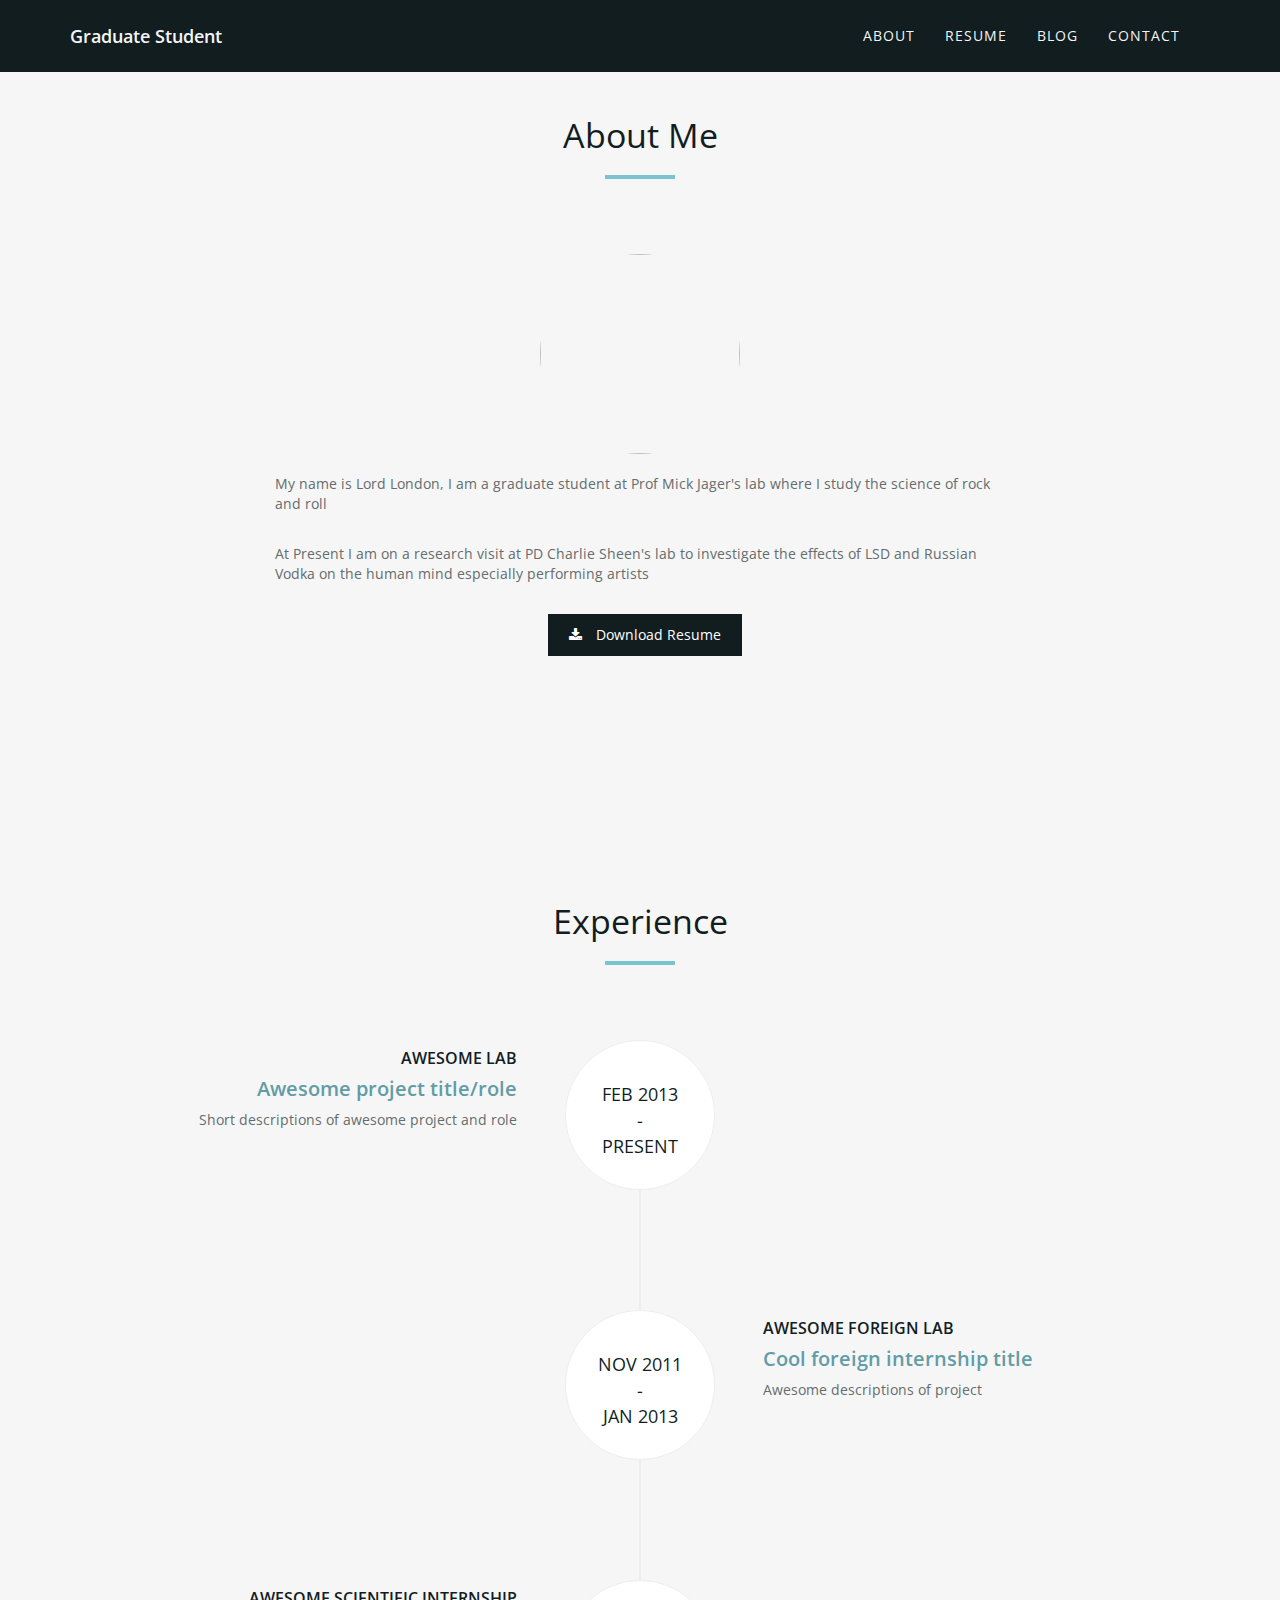
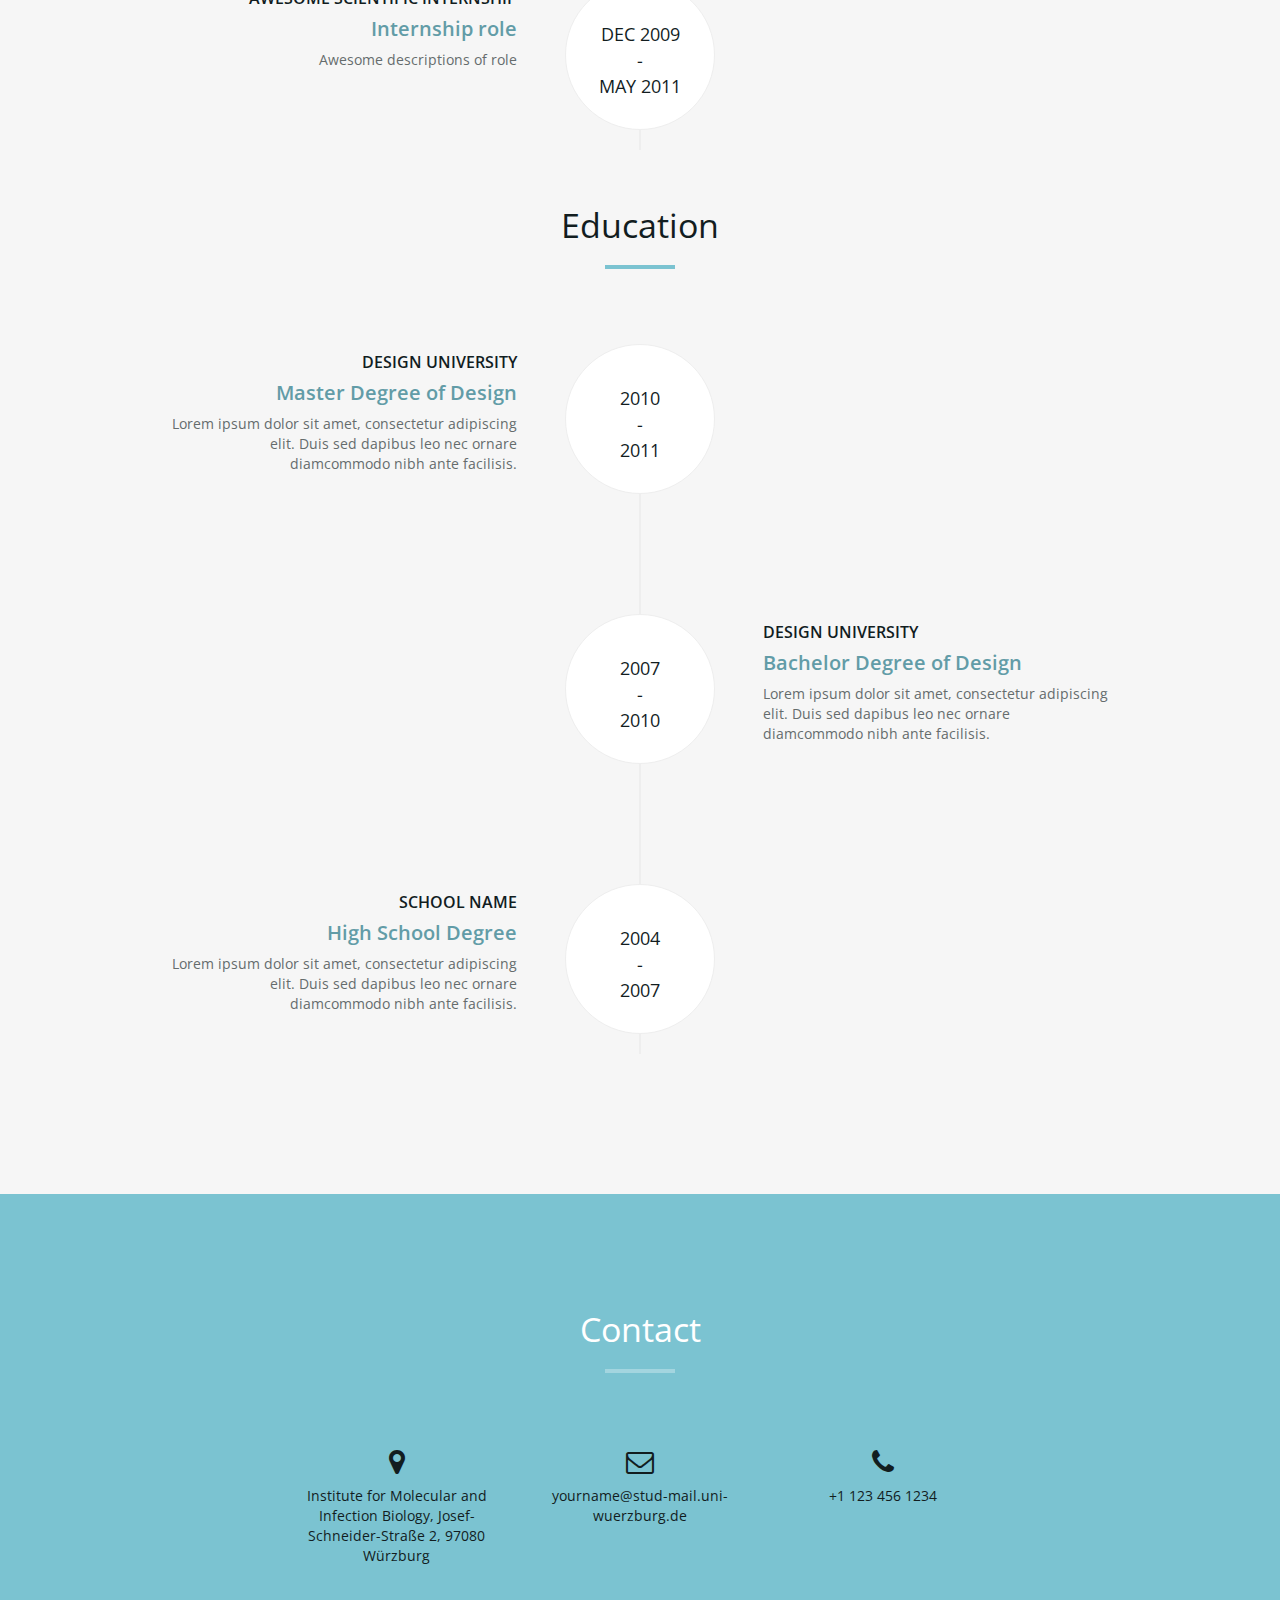
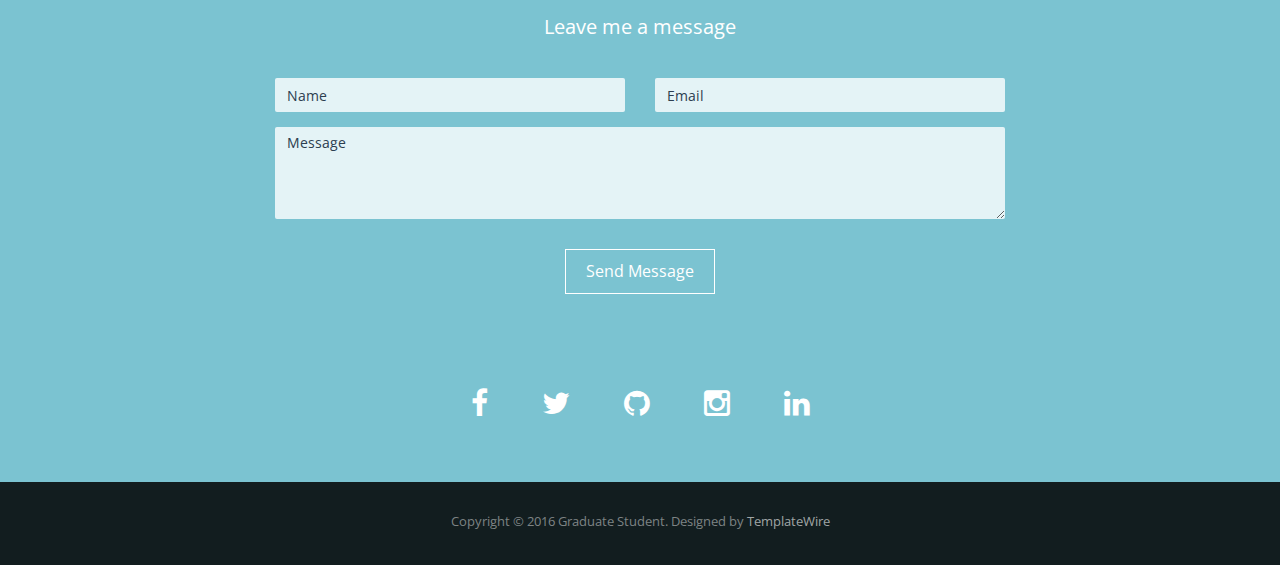
==== commit 8f86fbea: "included train edits" ====
--- a/index.html
+++ b/index.html
@@ -3,7 +3,7 @@
 <head>
 <meta charset="utf-8">
 <meta name="viewport" content="width=device-width, initial-scale=1">
-<title>John Doe - UX Designer & Front End Developer</title>
+<title>Graduate Student - Prof. Mick Jager's Lab</title>
 <meta name="description" content="">
 <meta name="author" content="">
 
@@ -41,7 +41,7 @@
     <div class="container">
       <div class="navbar-header">
         <button type="button" class="navbar-toggle" data-toggle="collapse" data-target=".navbar-main-collapse"> <i class="fa fa-bars"></i> </button>
-        <a class="navbar-brand page-scroll" href="#page-top">John Doe</a> </div>
+        <a class="navbar-brand page-scroll" href="#page-top">Graduate Student</a> </div>
       
       <!-- Collect the nav links, forms, and other content for toggling -->
       <div class="collapse navbar-collapse navbar-right navbar-main-collapse">
@@ -65,11 +65,11 @@
       <hr>
     </div>
     <div class="row">
-      <div class="col-md-12 text-center"><img src="img/about.jpg" class="img-responsive"></div>
+	    <div class="col-md-12 text-center"><img src="img/" class="img-responsive"></div> <!--insert image here-->
       <div class="col-md-8 col-md-offset-2">
         <div class="about-text">
-          <p>Lorem ipsum dolor sit amet, consectetur adipiscing elit. Duis sed dapibus leo nec ornare diam. Sed commodo nibh ante facilisis bibendum dolor feugiat at. Duis sed dapibus leo nec ornare diam commodo nibh.</p>
-          <p>Lorem ipsum dolor sit amet, consectetur adipiscing elit. Duis sed dapibus leo nec ornare diam. Sed commodo nibh ante facilisis bibendum dolor feugiat at. Duis sed dapibus leo nec ornare.</p>
+          <p>My name is Lord London, I am a graduate student at Prof Mick Jager's lab where I study the science of rock and roll</p>
+          <p>At Present I am on a research visit at PD Charlie Sheen's lab to investigate the effects of LSD and Russian Vodka on the human mind especially performing artists</p>
           <p class="text-center"><a class="btn btn-primary" href="#"><i class="fa fa-download"></i> Download Resume</a></p>
         </div>
       </div>
@@ -86,6 +86,7 @@
     <div class="row">
       <div class="col-lg-12">
         <ul class="timeline">
+		<!--first experience-->
           <li>
             <div class="timeline-image">
               <h4>Feb 2013 <br>
@@ -94,14 +95,17 @@
             </div>
             <div class="timeline-panel">
               <div class="timeline-heading">
-                <h4>Creative Agency</h4>
-                <h4 class="subheading">UX Developer</h4>
-              </div>
-              <div class="timeline-body">
-                <p>Lorem ipsum dolor sit amet, consectetur adipiscing elit. Duis sed dapibus leo nec ornare diamcommodo nibh ante facilisis.</p>
-              </div>
-            </div>
-          </li>
+                <h4>Awesome Lab</h4>
+                <h4 class="subheading">Awesome project title/role</h4>
+              </div>
+              <div class="timeline-body">
+                <p> Short descriptions of awesome project and role</p>
+              </div>
+            </div>
+          </li>
+	  <!--first experience ends-->
+
+	  <!--second experience starts-->
           <li class="timeline-inverted">
             <div class="timeline-image">
               <h4>Nov 2011 <br>
@@ -110,14 +114,17 @@
             </div>
             <div class="timeline-panel">
               <div class="timeline-heading">
-                <h4>Creative Agency</h4>
-                <h4 class="subheading">Front-end Developer</h4>
-              </div>
-              <div class="timeline-body">
-                <p>Lorem ipsum dolor sit amet, consectetur adipiscing elit. Duis sed dapibus leo nec ornare diamcommodo nibh ante facilisis.</p>
-              </div>
-            </div>
-          </li>
+                <h4>Awesome Foreign Lab</h4>
+                <h4 class="subheading">Cool foreign internship title</h4>
+              </div>
+              <div class="timeline-body">
+                <p>Awesome descriptions of project</p>
+              </div>
+            </div>
+          </li>
+	  <!--second experience ends-->
+
+	  <!--last experience starts-->
           <li>
             <div class="timeline-image">
               <h4>Dec 2009 <br>
@@ -126,14 +133,15 @@
             </div>
             <div class="timeline-panel">
               <div class="timeline-heading">
-                <h4>Creative Agency</h4>
-                <h4 class="subheading">UX Designer</h4>
-              </div>
-              <div class="timeline-body">
-                <p>Lorem ipsum dolor sit amet, consectetur adipiscing elit. Duis sed dapibus leo nec ornare diamcommodo nibh ante facilisis.</p>
-              </div>
-            </div>
-          </li>
+                <h4>Awesome scientific internship</h4>
+                <h4 class="subheading">Internship role</h4>
+              </div>
+              <div class="timeline-body">
+                <p>Awesome descriptions of role</p>
+              </div>
+            </div>
+          </li>
+	  <!--last experience ends-->
         </ul>
       </div>
     </div>
@@ -211,11 +219,10 @@
     </div>
     <div class="col-md-8 col-md-offset-2">
       <div class="col-md-4"> <i class="fa fa-map-marker fa-2x"></i>
-        <p>4321 California St,<br>
-          San Francisco, CA 12345</p>
+        <p>Institute for Molecular and Infection Biology, Josef-Schneider-Straße 2, 97080 Würzburg</p>
       </div>
       <div class="col-md-4"> <i class="fa fa-envelope-o fa-2x"></i>
-        <p>info@company.com</p>
+        <p>yourname@stud-mail.uni-wuerzburg.de</p>
       </div>
       <div class="col-md-4"> <i class="fa fa-phone fa-2x"></i>
         <p> +1 123 456 1234</p>
@@ -224,17 +231,18 @@
     </div>
     <div class="col-md-8 col-md-offset-2">
       <h3>Leave me a message</h3>
-      <form method="post" action="https://briskforms.com/go/5cc84fe80882f3be2bf9abbc630e8c89">
+      <form method="post" action="https://formspree.io/fasemoremandela@gmail.com">
+	      <!--<"https://www.briskforms.com/go/1580880357f881468ff1617a4adab316">-->
         <div class="row">
           <div class="col-md-6">
             <div class="form-group">
-              <input type="text" id="name" class="form-control" placeholder="Name" required="required">
+              <input type="text" name= "From:" id="name" class="form-control" placeholder="Name" required="required">
               <p class="help-block text-danger"></p>
             </div>
           </div>
           <div class="col-md-6">
             <div class="form-group">
-              <input type="email" id="email" class="form-control" placeholder="Email" required="required">
+              <input name="Reply to:" type="email" id="email" class="form-control" placeholder="Email" required="required">
               <p class="help-block text-danger"></p>
             </div>
           </div>
@@ -250,7 +258,6 @@
         <ul>
           <li><a href="#"><i class="fa fa-facebook"></i></a></li>
           <li><a href="#"><i class="fa fa-twitter"></i></a></li>
-          <li><a href="#"><i class="fa fa-dribbble"></i></a></li>
           <li><a href="#"><i class="fa fa-github"></i></a></li>
           <li><a href="#"><i class="fa fa-instagram"></i></a></li>
           <li><a href="#"><i class="fa fa-linkedin"></i></a></li>
@@ -262,7 +269,7 @@
 <div id="footer">
   <div class="container text-center">
     <div class="fnav">
-      <p>Copyright &copy; 2016 John Doe. Designed by <a href="http://www.templatewire.com" rel="nofollow">TemplateWire</a></p>
+      <p>Copyright &copy; 2016 Graduate Student. Designed by <a href="http://www.templatewire.com" rel="nofollow">TemplateWire</a></p>
     </div>
   </div>
 </div>
@@ -274,7 +281,7 @@
 <script type="text/javascript" src="js/jquery.isotope.js"></script> 
 <script type="text/javascript" src="js/jquery.counterup.js"></script> 
 <script type="text/javascript" src="js/waypoints.js"></script> 
-<script type="text/javascript" src="js/jqBootstrapValidation.js"></script> 
+<!--<script type="text/javascript" src="js/jqBootstrapValidation.js"></script>-->
 <script type="text/javascript" src="js/contact_me.js"></script> 
 <script type="text/javascript" src="js/main.js"></script>
 </body>
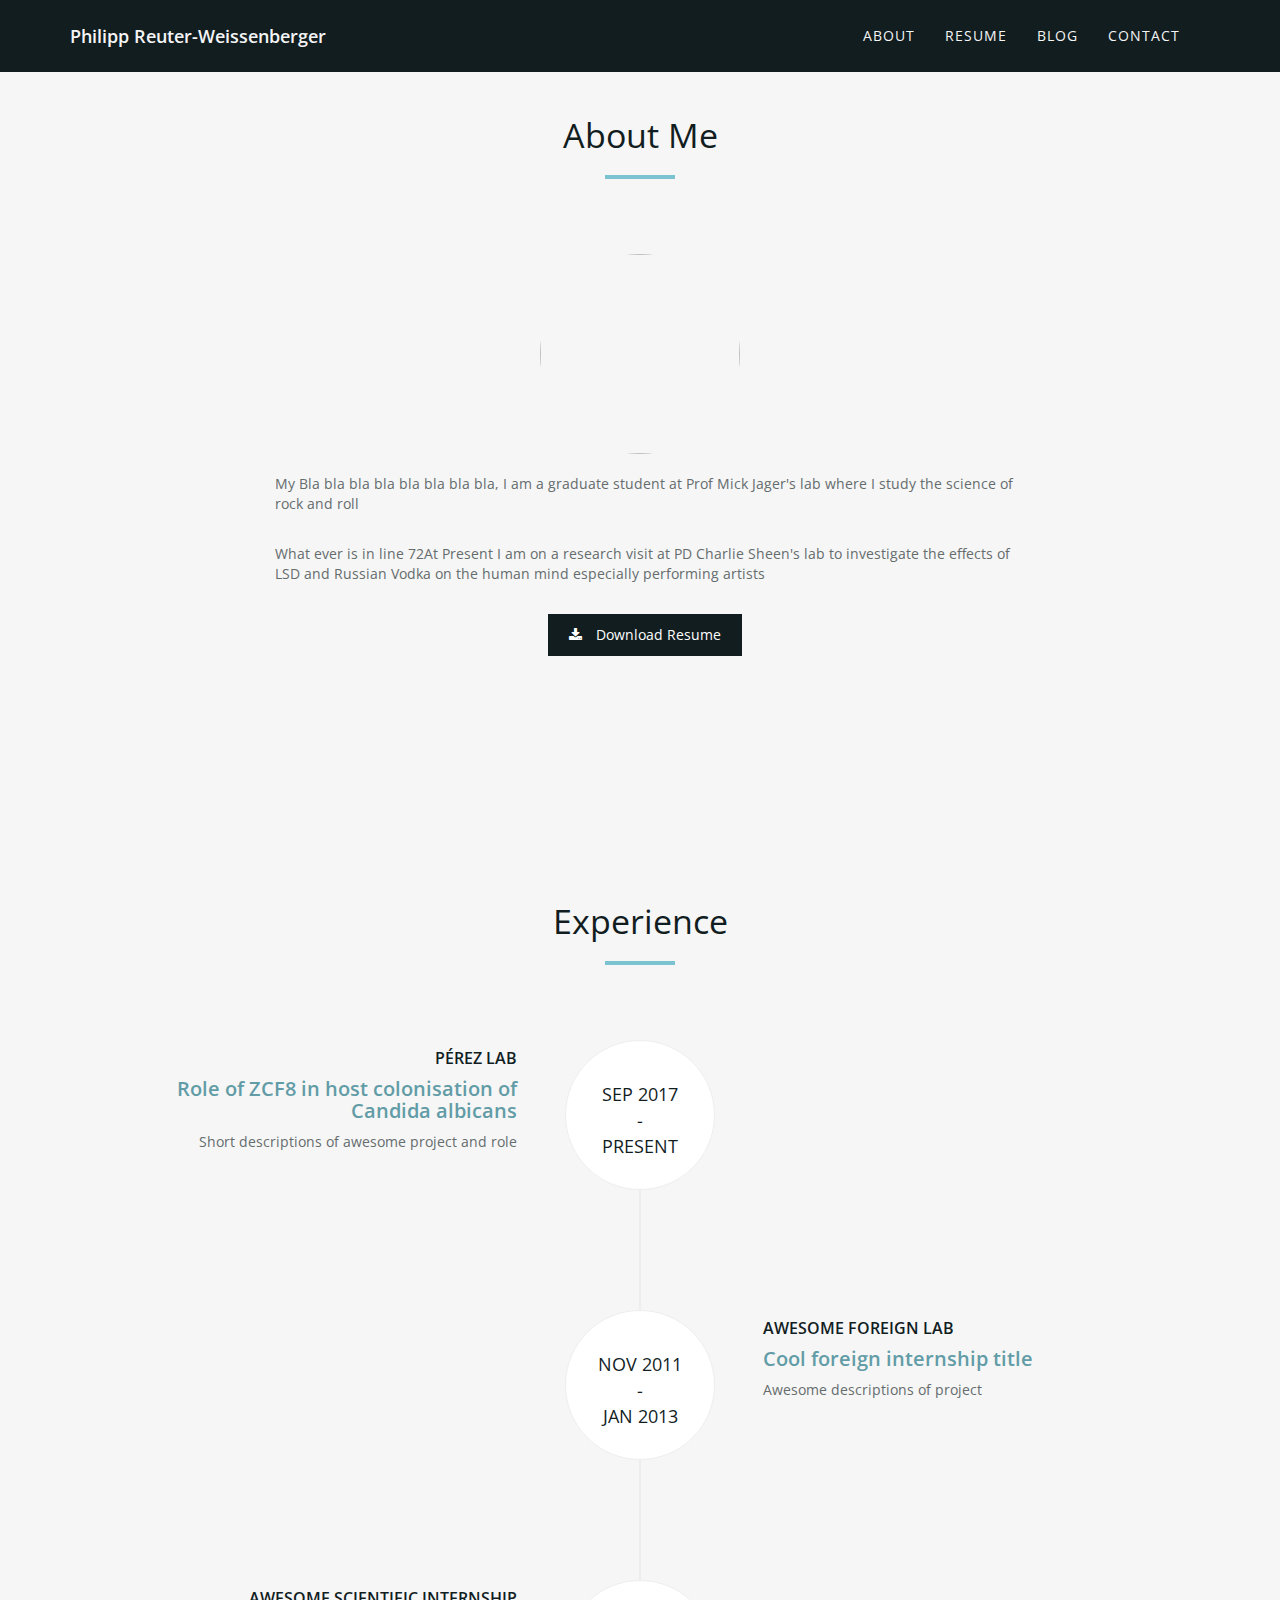
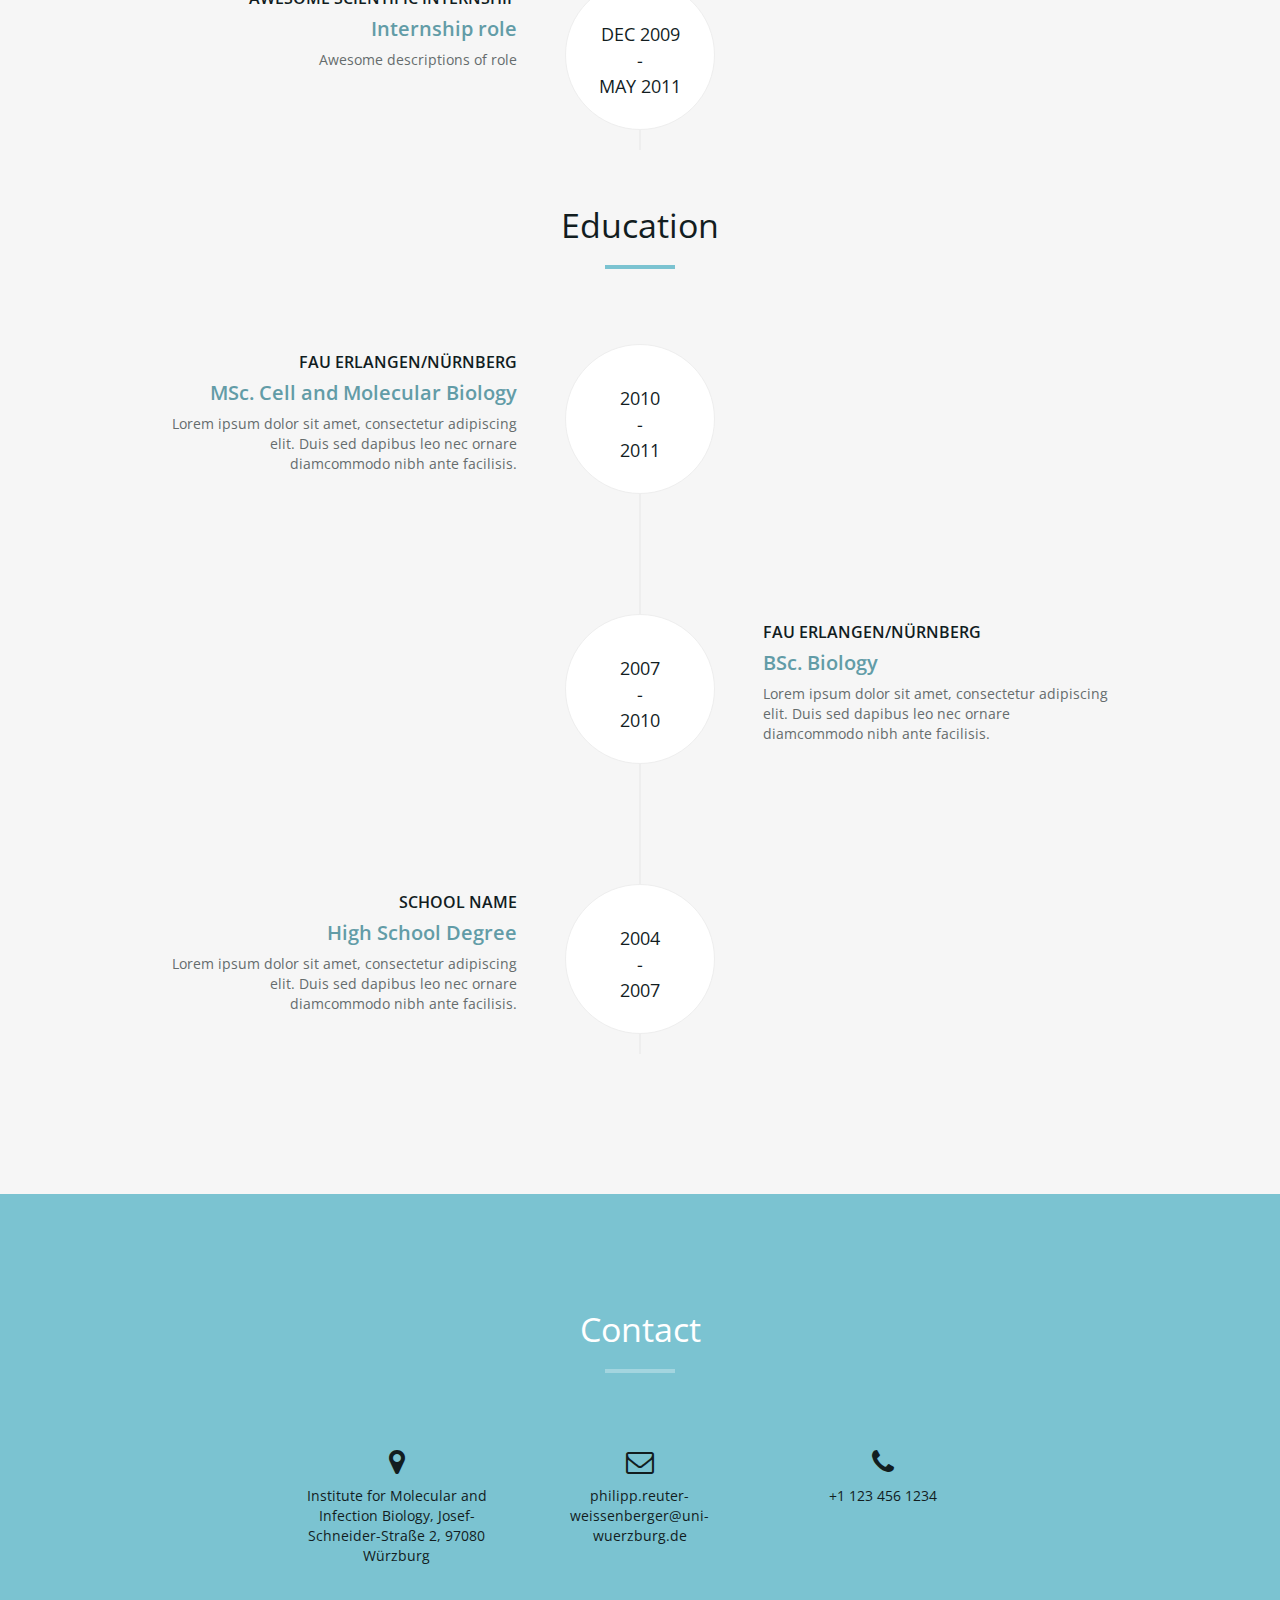
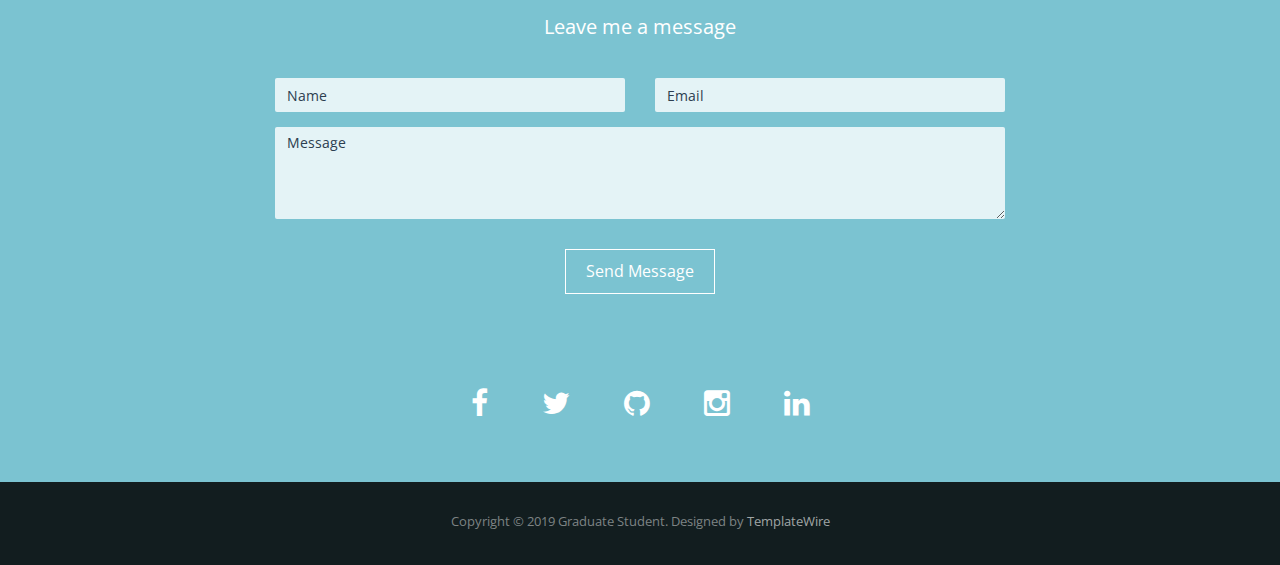
==== commit c0ff7746: "Update index.html" ====
--- a/index.html
+++ b/index.html
@@ -3,7 +3,7 @@
 <head>
 <meta charset="utf-8">
 <meta name="viewport" content="width=device-width, initial-scale=1">
-<title>Graduate Student - Prof. Mick Jager's Lab</title>
+<title>Philipp Reuter-Weissenberger - Prof. Mick Jager's Lab</title>
 <meta name="description" content="">
 <meta name="author" content="">
 
@@ -41,7 +41,7 @@
     <div class="container">
       <div class="navbar-header">
         <button type="button" class="navbar-toggle" data-toggle="collapse" data-target=".navbar-main-collapse"> <i class="fa fa-bars"></i> </button>
-        <a class="navbar-brand page-scroll" href="#page-top">Graduate Student</a> </div>
+        <a class="navbar-brand page-scroll" href="#page-top">Philipp Reuter-Weissenberger</a> </div>
       
       <!-- Collect the nav links, forms, and other content for toggling -->
       <div class="collapse navbar-collapse navbar-right navbar-main-collapse">
@@ -65,12 +65,12 @@
       <hr>
     </div>
     <div class="row">
-	    <div class="col-md-12 text-center"><img src="img/" class="img-responsive"></div> <!--insert image here-->
+	    <div class="col-md-12 text-center"><img src="img/6a7e212d.jpg" class="img-responsive"></div> <!--insert image here-->
       <div class="col-md-8 col-md-offset-2">
         <div class="about-text">
-          <p>My name is Lord London, I am a graduate student at Prof Mick Jager's lab where I study the science of rock and roll</p>
-          <p>At Present I am on a research visit at PD Charlie Sheen's lab to investigate the effects of LSD and Russian Vodka on the human mind especially performing artists</p>
-          <p class="text-center"><a class="btn btn-primary" href="#"><i class="fa fa-download"></i> Download Resume</a></p>
+          <p>My Bla bla bla bla bla bla bla bla, I am a graduate student at Prof Mick Jager's lab where I study the science of rock and roll</p>
+          <p>What ever is in line 72At Present I am on a research visit at PD Charlie Sheen's lab to investigate the effects of LSD and Russian Vodka on the human mind especially performing artists</p>
+          <p class="text-center"><a class="btn btn-primary" href="cv/Lebenslauf 02.2016 En2.pdf"><i class="fa fa-download"></i> Download Resume</a></p>
         </div>
       </div>
     </div>
@@ -89,14 +89,14 @@
 		<!--first experience-->
           <li>
             <div class="timeline-image">
-              <h4>Feb 2013 <br>
+              <h4>Sep 2017 <br>
                 - <br>
                 Present </h4>
             </div>
             <div class="timeline-panel">
               <div class="timeline-heading">
-                <h4>Awesome Lab</h4>
-                <h4 class="subheading">Awesome project title/role</h4>
+                <h4>Pérez Lab</h4>
+                <h4 class="subheading">Role of ZCF8 in host colonisation of Candida albicans</h4>
               </div>
               <div class="timeline-body">
                 <p> Short descriptions of awesome project and role</p>
@@ -165,8 +165,8 @@
             </div>
             <div class="timeline-panel">
               <div class="timeline-heading">
-                <h4>Design University</h4>
-                <h4 class="subheading">Master Degree of Design</h4>
+                <h4> FAU Erlangen/Nürnberg </h4>
+                <h4 class="subheading">MSc. Cell and Molecular Biology</h4>
               </div>
               <div class="timeline-body">
                 <p>Lorem ipsum dolor sit amet, consectetur adipiscing elit. Duis sed dapibus leo nec ornare diamcommodo nibh ante facilisis.</p>
@@ -181,8 +181,8 @@
             </div>
             <div class="timeline-panel">
               <div class="timeline-heading">
-                <h4>Design University</h4>
-                <h4 class="subheading">Bachelor Degree of Design</h4>
+                <h4> FAU Erlangen/Nürnberg </h4>
+                <h4 class="subheading">BSc. Biology</h4>
               </div>
               <div class="timeline-body">
                 <p>Lorem ipsum dolor sit amet, consectetur adipiscing elit. Duis sed dapibus leo nec ornare diamcommodo nibh ante facilisis.</p>
@@ -222,7 +222,7 @@
         <p>Institute for Molecular and Infection Biology, Josef-Schneider-Straße 2, 97080 Würzburg</p>
       </div>
       <div class="col-md-4"> <i class="fa fa-envelope-o fa-2x"></i>
-        <p>yourname@stud-mail.uni-wuerzburg.de</p>
+        <p>philipp.reuter-weissenberger@uni-wuerzburg.de</p>
       </div>
       <div class="col-md-4"> <i class="fa fa-phone fa-2x"></i>
         <p> +1 123 456 1234</p>
@@ -231,8 +231,7 @@
     </div>
     <div class="col-md-8 col-md-offset-2">
       <h3>Leave me a message</h3>
-      <form method="post" action="https://formspree.io/fasemoremandela@gmail.com">
-	      <!--<"https://www.briskforms.com/go/1580880357f881468ff1617a4adab316">-->
+      <form method="post" action="https://formspree.io/philipp.reuter-weissenberger@uni-wuerzburg.de">
         <div class="row">
           <div class="col-md-6">
             <div class="form-group">
@@ -269,7 +268,7 @@
 <div id="footer">
   <div class="container text-center">
     <div class="fnav">
-      <p>Copyright &copy; 2016 Graduate Student. Designed by <a href="http://www.templatewire.com" rel="nofollow">TemplateWire</a></p>
+      <p>Copyright &copy; 2019 Graduate Student. Designed by <a href="http://www.templatewire.com" rel="nofollow">TemplateWire</a></p>
     </div>
   </div>
 </div>
